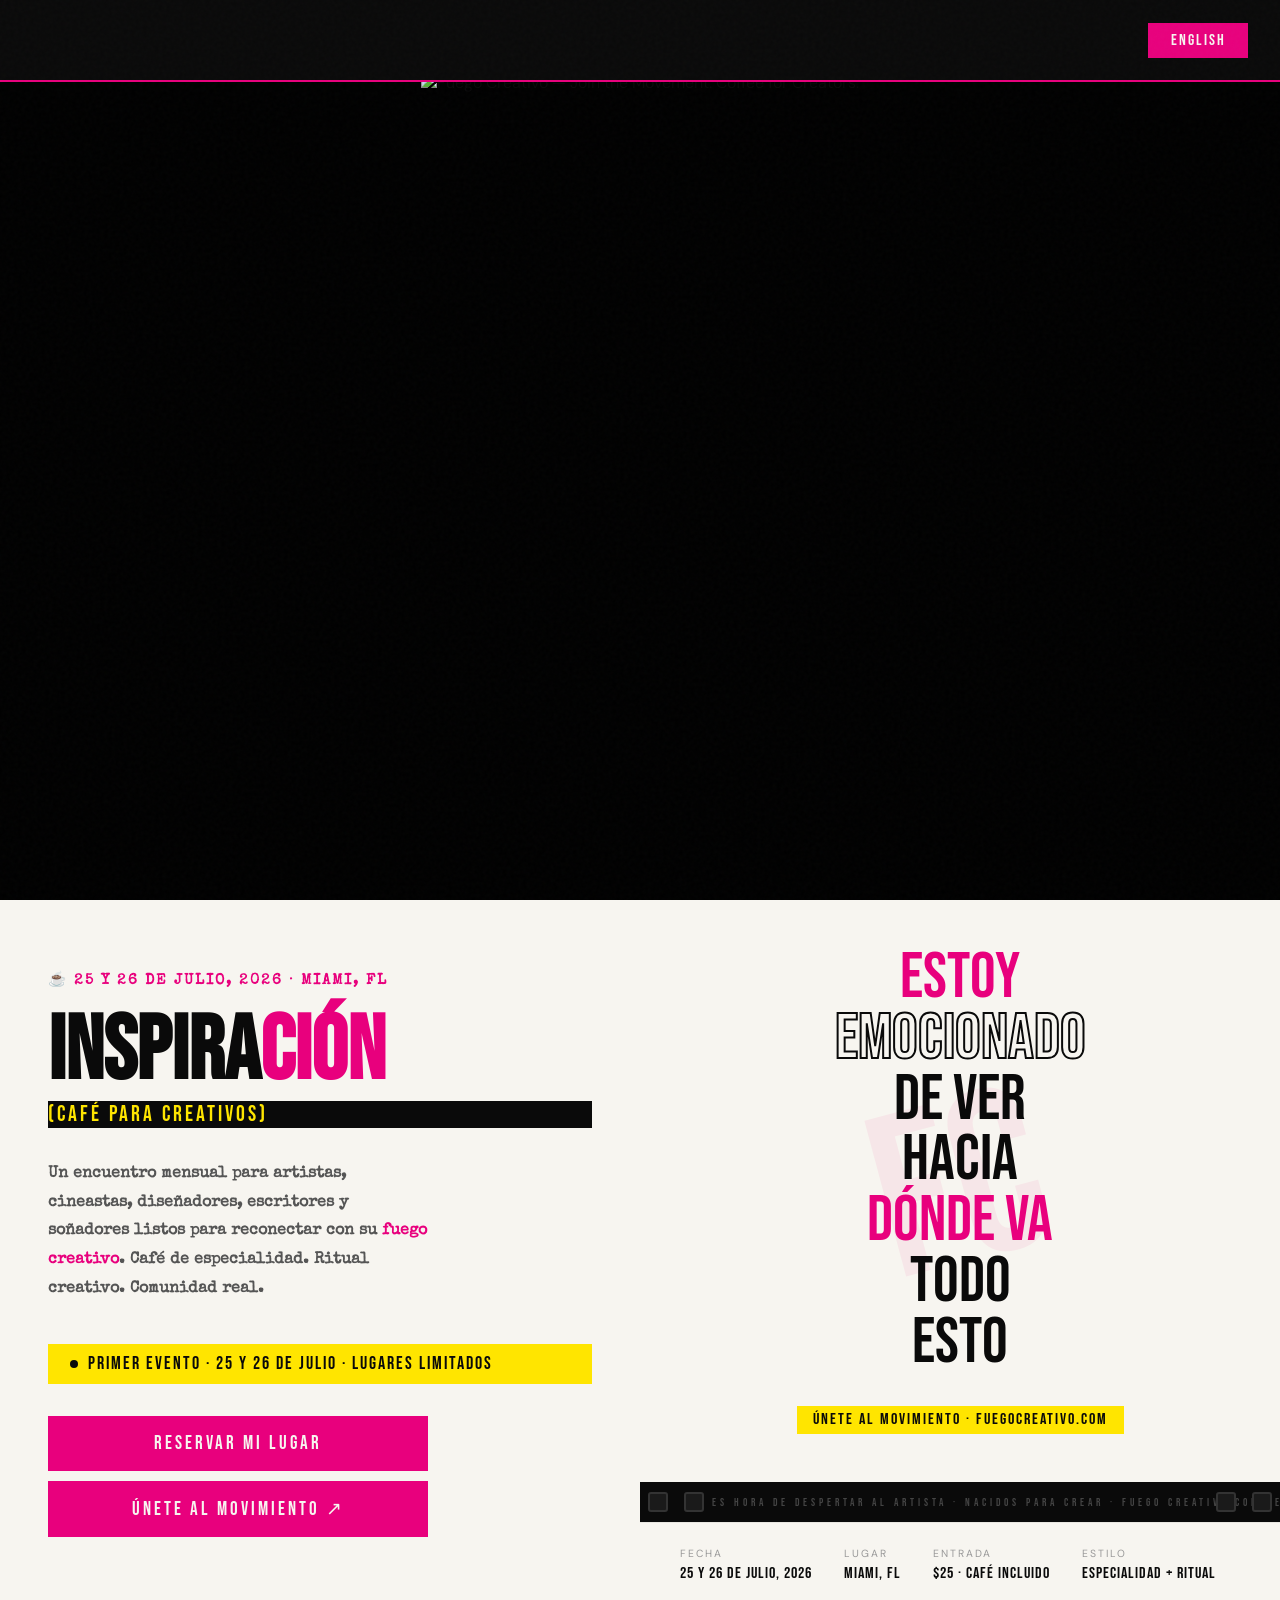
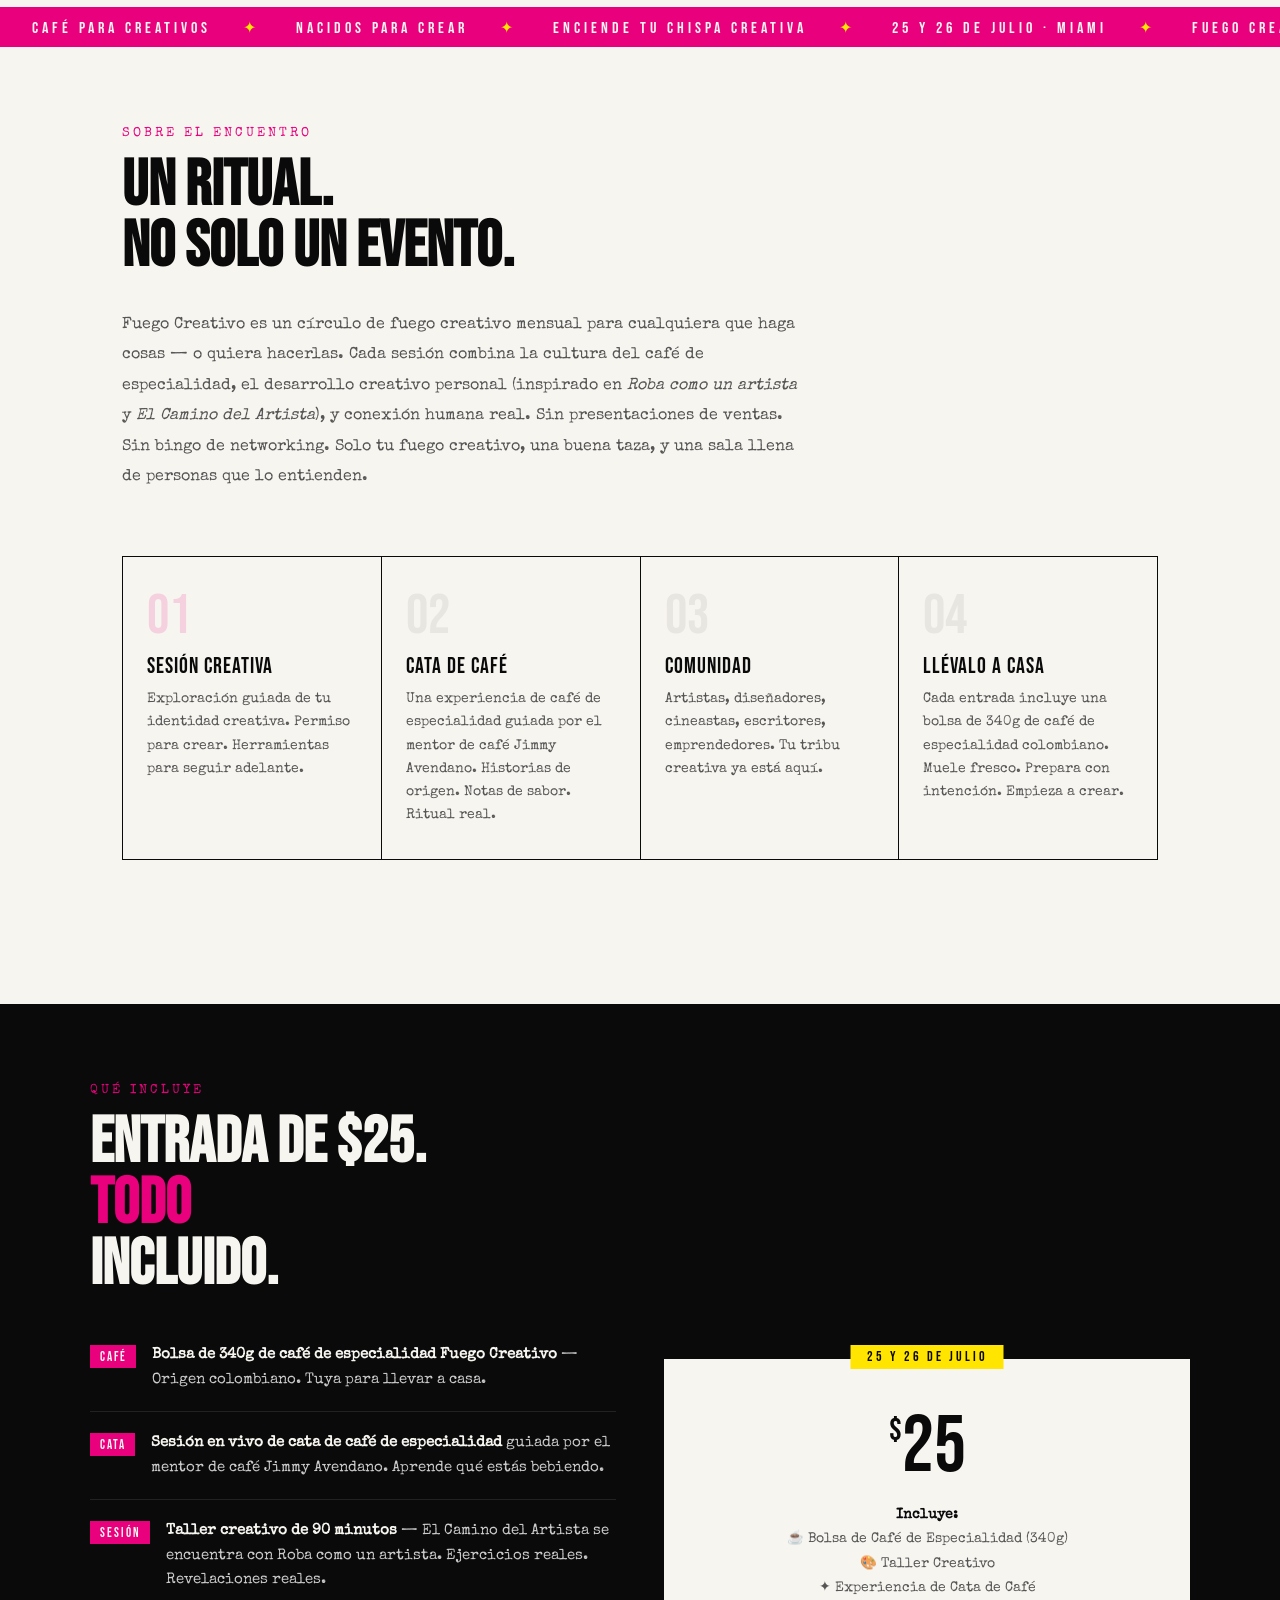
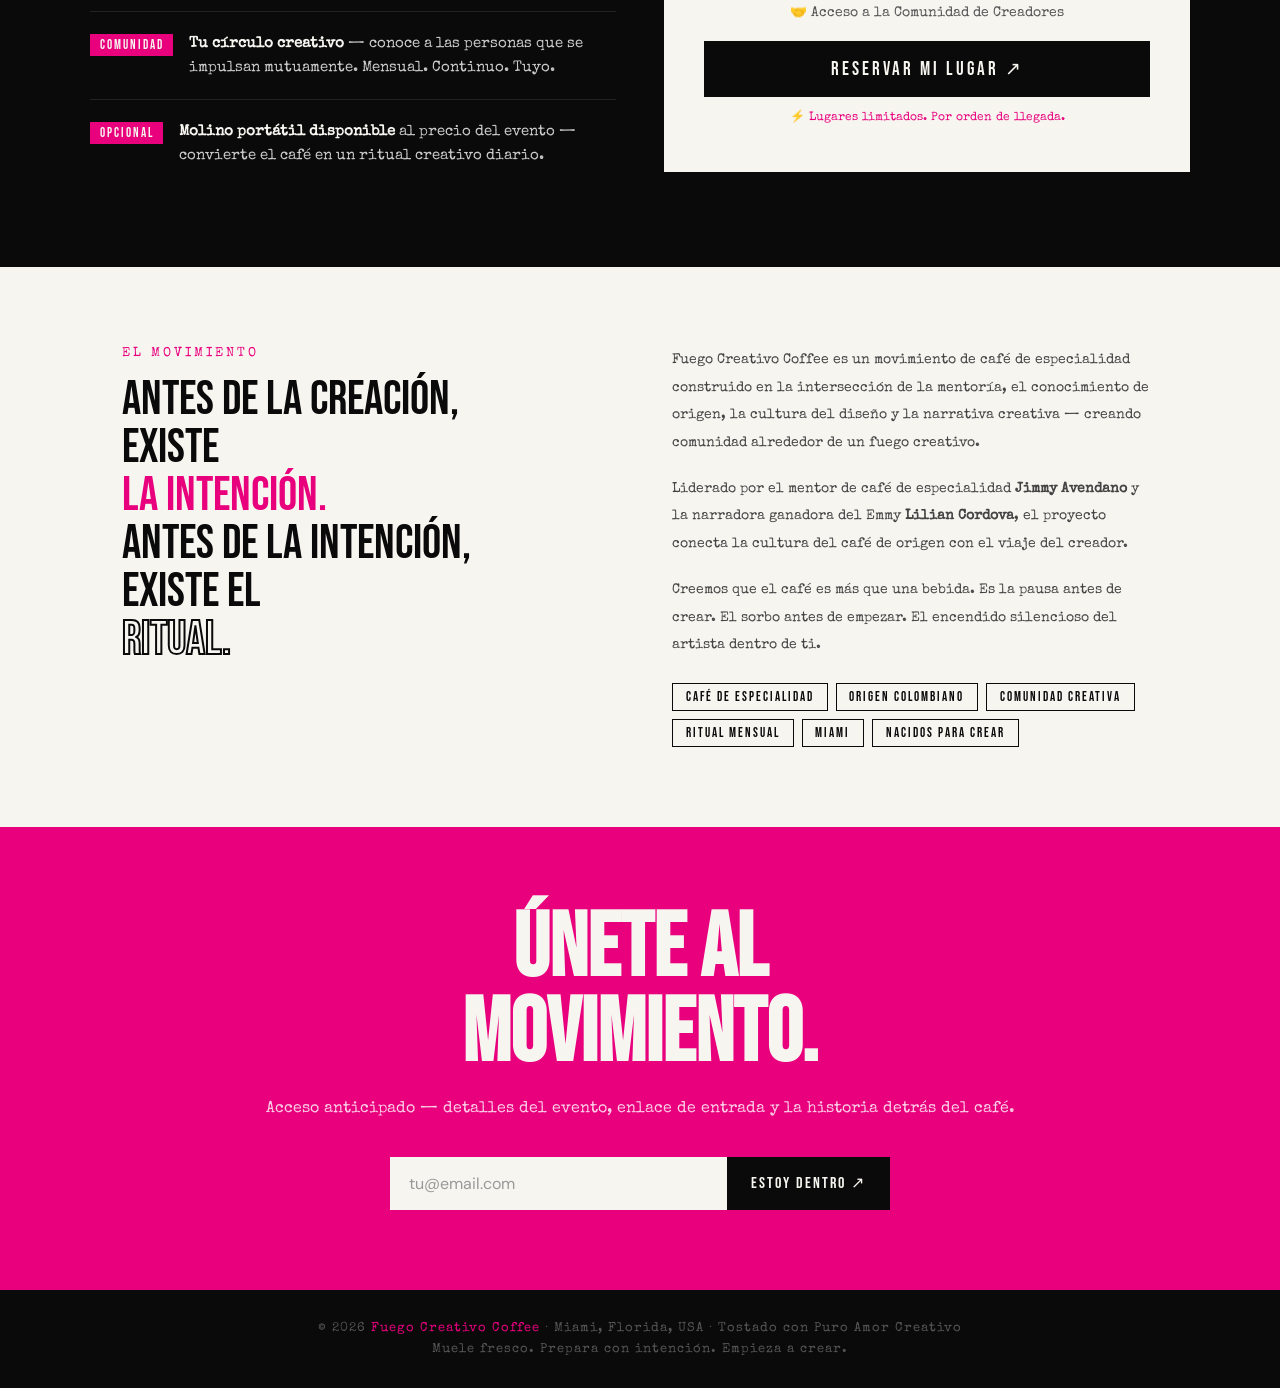
==== spanish.html @ 08c9831b "Update spanish.html" ====
<!DOCTYPE html>
<html lang="es">

<head>
  <meta charset="UTF-8">
  <meta name="viewport" content="width=device-width, initial-scale=1.0">
  <title>Fuego Creativo — Únete al Movimiento</title>
  <link rel="preconnect" href="https://fonts.googleapis.com">
  <link
    href="https://fonts.googleapis.com/css2?family=Bebas+Neue&family=Special+Elite&family=DM+Sans:wght@300;400;500&display=swap"
    rel="stylesheet">
  <style>
    *,
    *::before,
    *::after {
      box-sizing: border-box;
      margin: 0;
      padding: 0;
    }

    :root {
      --pink: #E8007D;
      --blue: #007DFF;
      --green: #00FF00;
      --yellow: #FFE500;
      --black: #0A0A0A;
      --white: #F7F5F0;
      --gray-light: #E8E6E0;
      --gray-mid: #999;
      --gray-dark: #555;
    }

    html {
      scroll-behavior: smooth;
      overflow-x: hidden;
    }

    body {
      background: var(--white);
      color: var(--black);
      font-family: 'DM Sans', sans-serif;
      overflow-x: hidden;
      width: 100%;
    }

    /* ---- NOISE TEXTURE OVERLAY ---- */
    body::before {
      content: '';
      position: fixed;
      inset: 0;
      pointer-events: none;
      z-index: 999;
      opacity: 0.025;
      background-image: url("data:image/svg+xml,%3Csvg viewBox='0 0 256 256' xmlns='http://www.w3.org/2000/svg'%3E%3Cfilter id='n'%3E%3CfeTurbulence type='fractalNoise' baseFrequency='0.9' numOctaves='4' stitchTiles='stitch'/%3E%3C/filter%3E%3Crect width='100%25' height='100%25' filter='url(%23n)'/%3E%3C/svg%3E");
    }

    /* ---- NAV ---- */
    nav {
      position: fixed;
      top: 0;
      left: 0;
      right: 0;
      z-index: 100;
      display: flex;
      align-items: center;
      justify-content: space-between;
      padding: 1rem 2rem;
      background: var(--black);
      border-bottom: 2px solid var(--pink);
    }

    .nav-logo {
      display: flex;
      align-items: center;
      gap: 10px;
      min-width: 0;
    }

    .nav-logo img {
      height: 48px;
      width: auto;
      display: block;
      object-fit: contain;
      flex-shrink: 0;
    }

    .nav-brand {
      font-family: 'Bebas Neue', sans-serif;
      font-size: 1.4rem;
      color: var(--white);
      letter-spacing: 2px;
    }

    .nav-brand span {
      color: var(--pink);
    }

    .nav-cta {
      background: var(--pink);
      color: var(--white);
      font-family: 'Bebas Neue', sans-serif;
      font-size: 1rem;
      letter-spacing: 2px;
      border: none;
      padding: 0.5rem 1.4rem;
      cursor: pointer;
      text-decoration: none;
      transition: background 0.15s;
    }

    .nav-cta:hover {
      background: #c0006a;
    }

    /* ---- HERO BANNER ---- */
    .hero-banner {
      margin-top: 72px;
      width: 100%;
      position: relative;
      overflow: hidden;
      background-color: black;
      line-height: 0;
    }

    .hero-banner-img {
      width: 100%;
      height: auto;
      max-width: 100%;
      display: block;
      vertical-align: middle;
      pointer-events: none;
    }

    /* ---- HERO ---- */
    .hero {
      min-height: auto;
      padding-top: 0;
      display: grid;
      grid-template-columns: 1fr 1fr;
      position: relative;
      overflow: hidden;
      color: var(--blue);
      background: var(--white);
    }

    .hero-left {
      background: var(--white);
      padding: 4rem 3rem 4rem;
      display: flex;
      flex-direction: column;
      justify-content: center;
      position: relative;
    }

    .hero-eyebrow {
      font-family: 'Special Elite', monospace;
      font-size: 0.92rem;
      font-weight: 700;
      color: var(--pink);
      letter-spacing: 2px;
      text-transform: uppercase;
      margin-bottom: 1.5rem;
    }

    .hero-title {
      font-family: 'Bebas Neue', sans-serif;
      font-size: clamp(4rem, 7vw, 7rem);
      color: var(--black);
      line-height: 0.9;
      margin-bottom: 0.5rem;
    }

    .hero-title .on {
      color: var(--pink);
    }

    .hero-sub {
      font-family: 'Bebas Neue', sans-serif;
      font-size: 1.4rem;
      color: var(--yellow);
      letter-spacing: 3px;
      background: var(--black);
      display: inline-block;
      margin-bottom: 2rem;
    }

    .hero-desc {
      font-family: 'Special Elite', monospace;
      font-size: 1rem;
      font-weight: 700;
      color: var(--gray-dark);
      line-height: 1.8;
      max-width: 380px;
      margin-bottom: 2.5rem;
    }

    .hero-desc em {
      color: var(--pink);
      font-style: normal;
      font-weight: 700;
    }

    .hero-date-pill {
      display: inline-flex;
      align-items: center;
      gap: 10px;
      background: var(--yellow);
      color: var(--black);
      font-family: 'Bebas Neue', sans-serif;
      font-size: 1.1rem;
      letter-spacing: 2px;
      padding: 0.6rem 1.4rem;
      margin-bottom: 2rem;
    }

    .hero-date-pill .dot {
      width: 8px;
      height: 8px;
      background: var(--black);
      border-radius: 50%;
      animation: blink 1.2s ease-in-out infinite;
    }

    @keyframes blink {
      0%, 100% { opacity: 1; }
      50% { opacity: 0.2; }
    }

    .hero-cta {
      display: flex;
      flex-direction: column;
      gap: 10px;
      max-width: 380px;
    }

    a.btn-main {
      text-decoration: none;
      display: block;
      box-sizing: border-box;
    }

    .btn-main {
      background: var(--pink);
      color: var(--white);
      font-family: 'Bebas Neue', sans-serif;
      font-size: 1.2rem;
      letter-spacing: 3px;
      border: none;
      padding: 1rem;
      cursor: pointer;
      transition: background 0.15s, transform 0.1s;
      text-align: center;
    }

    .btn-main:hover {
      background: #c0006a;
    }

    .btn-main:active {
      transform: scale(0.98);
    }

    #google-form,
    #ticket {
      scroll-margin-top: 88px;
    }

    /* ---- HERO RIGHT ---- */
    .hero-right {
      position: relative;
      display: flex;
      flex-direction: column;
      background: var(--white);
    }

    .hero-poster {
      flex: 1;
      display: flex;
      align-items: center;
      justify-content: center;
      overflow: hidden;
      position: relative;
      min-height: 300px;
      background: var(--white);
    }

    .poster-bg-text {
      position: absolute;
      font-family: 'Bebas Neue', sans-serif;
      font-size: 18vw;
      color: rgba(232, 0, 125, 0.06);
      white-space: nowrap;
      user-select: none;
      top: 50%;
      left: 50%;
      transform: translate(-50%, -50%) rotate(-15deg);
      pointer-events: none;
    }

    .poster-content {
      position: relative;
      z-index: 2;
      padding: 3rem 2.5rem;
      text-align: center;
    }

    .poster-big {
      font-family: 'Bebas Neue', sans-serif;
      font-size: clamp(2.5rem, 5vw, 4.5rem);
      color: var(--black);
      line-height: 0.95;
      margin-bottom: 1rem;
    }

    .poster-big .highlight {
      color: var(--pink);
      -webkit-text-stroke: 0px;
    }

    .poster-big .outline {
      -webkit-text-stroke: 2px var(--black);
      color: transparent;
    }

    .join-label {
      display: inline-block;
      background: var(--yellow);
      color: var(--black);
      font-family: 'Bebas Neue', sans-serif;
      font-size: 1rem;
      letter-spacing: 2px;
      padding: 0.3rem 1rem;
      margin-top: 1rem;
    }

    .film-strip {
      width: 100%;
      height: 40px;
      background: var(--black);
      display: flex;
      align-items: center;
      gap: 0;
      overflow: hidden;
      flex-shrink: 0;
    }

    .film-hole {
      width: 20px;
      height: 20px;
      background: #1a1a1a;
      border: 2px solid #333;
      border-radius: 3px;
      flex-shrink: 0;
      margin: 0 8px;
    }

    .film-text {
      font-family: 'Bebas Neue', sans-serif;
      font-size: 0.7rem;
      color: #444;
      letter-spacing: 4px;
      white-space: nowrap;
      flex: 1;
      text-align: center;
    }

    .hero-info-bar {
      padding: 1.5rem 2.5rem;
      display: flex;
      gap: 2rem;
      border-top: 1.5px solid var(--gray-light);
      flex-wrap: wrap;
      background: var(--white);
    }

    .info-item {
      display: flex;
      flex-direction: column;
      gap: 4px;
    }

    .info-label {
      font-size: 0.65rem;
      text-transform: uppercase;
      letter-spacing: 2px;
      color: var(--gray-mid);
      font-family: 'DM Sans', sans-serif;
    }

    .info-value {
      font-family: 'Bebas Neue', sans-serif;
      font-size: 1rem;
      color: var(--black);
      letter-spacing: 1px;
    }

    /* ---- MARQUEE BAND ---- */
    .marquee-band {
      background: var(--pink);
      overflow: hidden;
      padding: 0.6rem 0;
      white-space: nowrap;
    }

    .marquee-inner {
      display: inline-block;
      animation: marquee 18s linear infinite;
    }

    @keyframes marquee {
      from { transform: translateX(0); }
      to { transform: translateX(-50%); }
    }

    .marquee-inner span {
      font-family: 'Bebas Neue', sans-serif;
      font-size: 1rem;
      letter-spacing: 4px;
      color: var(--white);
      margin: 0 2rem;
    }

    .marquee-inner .dot-sep {
      color: var(--yellow);
      margin: 0;
    }

    /* ---- SECTION ---- */
    .section {
      padding: 5rem 2rem;
      max-width: 1100px;
      margin: 0 auto;
    }

    .section-eyebrow {
      font-family: 'Special Elite', monospace;
      font-size: 0.8rem;
      color: var(--pink);
      letter-spacing: 3px;
      text-transform: uppercase;
      margin-bottom: 1rem;
    }

    .section-title {
      font-family: 'Bebas Neue', sans-serif;
      font-size: clamp(2.5rem, 5vw, 4rem);
      line-height: 0.95;
      margin-bottom: 2rem;
    }

    /* ---- PILLARS GRID ---- */
    .pillars {
      display: grid;
      grid-template-columns: repeat(auto-fit, minmax(220px, 1fr));
      gap: 1px;
      background: var(--black);
      border: 1.5px solid var(--black);
      margin: 4rem 0;
    }

    .pillar {
      background: var(--white);
      padding: 2rem 1.5rem;
      position: relative;
    }

    .pillar-num {
      font-family: 'Bebas Neue', sans-serif;
      font-size: 3.5rem;
      color: var(--gray-light);
      line-height: 1;
      margin-bottom: 0.5rem;
    }

    .pillar-icon {
      font-size: 1.5rem;
      margin-bottom: 0.75rem;
      display: block;
    }

    .pillar-title {
      font-family: 'Bebas Neue', sans-serif;
      font-size: 1.4rem;
      letter-spacing: 1px;
      margin-bottom: 0.5rem;
    }

    .pillar-desc {
      font-size: 0.85rem;
      color: #555;
      line-height: 1.7;
      font-family: 'Special Elite', monospace;
    }

    .pillar:nth-child(1) .pillar-num {
      color: rgba(232, 0, 125, 0.15);
    }

    /* ---- WHAT YOU GET ---- */
    .what-section {
      background: var(--black);
      color: var(--white);
      padding: 5rem 2rem;
    }

    .what-inner {
      max-width: 1100px;
      margin: 0 auto;
    }

    .what-grid {
      display: grid;
      grid-template-columns: 1fr 1fr;
      gap: 3rem;
      align-items: center;
      margin-top: 3rem;
    }

    .what-items {
      display: flex;
      flex-direction: column;
      gap: 1.2rem;
    }

    .what-item {
      display: flex;
      gap: 1rem;
      align-items: flex-start;
      border-bottom: 1px solid #222;
      padding-bottom: 1.2rem;
    }

    .what-item:last-child {
      border-bottom: none;
    }

    .what-tag {
      background: var(--pink);
      color: var(--white);
      font-family: 'Bebas Neue', sans-serif;
      font-size: 0.8rem;
      letter-spacing: 2px;
      padding: 0.2rem 0.6rem;
      flex-shrink: 0;
      margin-top: 2px;
    }

    .what-text {
      font-size: 0.95rem;
      color: #ccc;
      line-height: 1.6;
      font-family: 'Special Elite', monospace;
    }

    .what-text strong {
      color: var(--white);
      font-style: normal;
    }

    .price-box {
      background: var(--white);
      color: var(--black);
      padding: 3rem 2.5rem;
      text-align: center;
      position: relative;
    }

    .price-box::before {
      content: '25 y 26 de Julio';
      position: absolute;
      top: -14px;
      left: 50%;
      transform: translateX(-50%);
      background: var(--yellow);
      color: var(--black);
      font-family: 'Bebas Neue', sans-serif;
      font-size: 0.85rem;
      letter-spacing: 3px;
      padding: 0.25rem 1rem;
    }

    .price-amount {
      font-family: 'Bebas Neue', sans-serif;
      font-size: 5rem;
      line-height: 1;
      color: var(--black);
    }

    .price-amount sup {
      font-size: 2rem;
      vertical-align: top;
      margin-top: 0.5rem;
      display: inline-block;
    }

    .price-includes {
      font-family: 'Special Elite', monospace;
      font-size: 0.85rem;
      color: #555;
      margin: 1rem 0;
      line-height: 1.8;
    }

    .price-includes strong {
      color: var(--black);
    }

    .btn-price {
      background: var(--black);
      color: var(--white);
      font-family: 'Bebas Neue', sans-serif;
      font-size: 1.2rem;
      letter-spacing: 3px;
      border: none;
      padding: 1rem 2rem;
      cursor: pointer;
      width: 100%;
      margin-top: 1rem;
      transition: background 0.15s;
      text-decoration: none;
      text-align: center;
      display: block;
      box-sizing: border-box;
    }

    .btn-price:hover {
      background: var(--pink);
    }

    .spots-left {
      font-family: 'Special Elite', monospace;
      font-size: 0.75rem;
      color: var(--pink);
      margin-top: 0.75rem;
    }

    /* ---- ABOUT ---- */
    .about-band {
      padding: 5rem 2rem;
      max-width: 1100px;
      margin: 0 auto;
      display: grid;
      grid-template-columns: 1fr 1fr;
      gap: 4rem;
      align-items: start;
    }

    .about-quote {
      font-family: 'Bebas Neue', sans-serif;
      font-size: clamp(2rem, 4vw, 3rem);
      line-height: 1;
      color: var(--black);
    }

    .about-quote .pink {
      color: var(--pink);
    }

    .about-quote .outline-text {
      -webkit-text-stroke: 2px var(--black);
      color: transparent;
    }

    .about-body {
      font-family: 'Special Elite', monospace;
      font-size: 0.9rem;
      line-height: 1.9;
      color: #444;
    }

    .about-body p {
      margin-bottom: 1.2rem;
    }

    .about-tags {
      display: flex;
      flex-wrap: wrap;
      gap: 8px;
      margin-top: 1.5rem;
    }

    .tag {
      font-family: 'Bebas Neue', sans-serif;
      font-size: 0.8rem;
      letter-spacing: 2px;
      padding: 0.3rem 0.8rem;
      border: 1.5px solid var(--black);
      color: var(--black);
      cursor: default;
    }

    /* ---- BOTTOM CTA ---- */
    .cta-section {
      background: var(--pink);
      padding: 5rem 2rem;
      text-align: center;
    }

    .cta-section .cta-title {
      font-family: 'Bebas Neue', sans-serif;
      font-size: clamp(3rem, 7vw, 6rem);
      color: var(--white);
      line-height: 0.95;
      margin-bottom: 1.5rem;
    }

    .cta-section .cta-sub {
      font-family: 'Special Elite', monospace;
      font-size: 1rem;
      color: rgba(255, 255, 255, 0.8);
      margin-bottom: 2.5rem;
    }

    .cta-form {
      display: flex;
      gap: 0;
      max-width: 500px;
      margin: 0 auto;
    }

    .cta-form input {
      flex: 1;
      background: var(--white);
      border: none;
      font-family: 'DM Sans', sans-serif;
      font-size: 1rem;
      padding: 1rem 1.2rem;
      outline: none;
      color: var(--black);
    }

    .cta-form input::placeholder {
      color: #999;
    }

    .cta-btn {
      background: var(--black);
      color: var(--white);
      font-family: 'Bebas Neue', sans-serif;
      font-size: 1rem;
      letter-spacing: 2px;
      border: none;
      padding: 1rem 1.5rem;
      cursor: pointer;
      white-space: nowrap;
    }

    .cta-btn:hover {
      background: #222;
    }

    /* ---- FOOTER ---- */
    footer {
      background: var(--black);
      color: #555;
      text-align: center;
      padding: 2rem;
      font-family: 'Special Elite', monospace;
      font-size: 0.8rem;
      letter-spacing: 1px;
    }

    footer span {
      color: var(--pink);
    }

    /* ---- SUCCESS STATE ---- */
    .success-msg {
      display: none;
      text-align: center;
      padding: 1.5rem;
      background: rgba(232, 0, 125, 0.1);
      border: 1.5px solid var(--pink);
      margin-top: 0.5rem;
    }

    .success-msg p {
      font-family: 'Special Elite', monospace;
      font-size: 0.9rem;
      color: var(--pink);
    }

    /* ---- GLOBAL OVERFLOW GUARD ---- */
    img, video, svg, iframe {
      max-width: 100%;
    }

    * {
      min-width: 0;
    }

    /* ---- RESPONSIVE ---- */
    @media (max-width: 768px) {
      .hero {
        grid-template-columns: 1fr;
        min-height: auto;
      }

      .hero-left {
        padding: 3rem 1.2rem 2.5rem;
        order: 1;
        overflow: hidden;
      }

      .hero-title {
        font-size: clamp(2.6rem, 10vw, 3.5rem);
        word-break: break-word;
      }

      .hero-sub {
        font-size: 1.1rem;
        letter-spacing: 1px;
        max-width: 100%;
        white-space: normal;
        word-break: break-word;
      }

      .hero-desc {
        max-width: 100%;
        font-size: 0.95rem;
        word-break: break-word;
      }

      .hero-eyebrow {
        font-size: 0.82rem;
        letter-spacing: 1px;
        word-break: break-word;
      }

      .hero-date-pill {
        font-size: 0.85rem;
        padding: 0.5rem 0.9rem;
        white-space: normal;
        line-height: 1.4;
        letter-spacing: 1px;
        max-width: 100%;
      }

      .hero-cta {
        max-width: 100%;
        width: 100%;
      }

      .btn-main {
        width: 100%;
        font-size: 1rem;
        padding: 0.9rem 1rem;
        letter-spacing: 1px;
      }

      .hero-right {
        order: 2;
        min-height: auto;
      }

      .hero-poster {
        min-height: 55vw;
        padding: 0;
      }

      .poster-content {
        padding: 2rem 1.2rem;
      }

      .poster-big {
        font-size: clamp(2rem, 10vw, 3.5rem);
        line-height: 1;
      }

      .poster-bg-text {
        font-size: 40vw;
      }

      .join-label {
        font-size: 0.8rem;
        letter-spacing: 1px;
        padding: 0.3rem 0.7rem;
      }

      .film-strip {
        height: 36px;
      }

      .film-text-extra {
        display: none;
      }

      .hero-info-bar {
        padding: 1rem 1.5rem;
        gap: 1rem;
        display: grid;
        grid-template-columns: 1fr 1fr;
      }

      .section {
        padding: 3rem 1.2rem;
      }

      .section-title {
        font-size: clamp(2rem, 10vw, 3rem);
      }

      .pillars {
        grid-template-columns: 1fr;
        margin: 2rem 0;
      }

      .what-section {
        padding: 3rem 1.2rem;
      }

      .what-grid {
        grid-template-columns: 1fr;
        gap: 2rem;
      }

      .price-box {
        padding: 2rem 1.2rem;
      }

      .about-band {
        grid-template-columns: 1fr;
        gap: 2rem;
        padding: 3rem 1.2rem;
      }

      .about-quote {
        font-size: clamp(1.8rem, 8vw, 2.5rem);
      }

      .cta-section {
        padding: 3rem 1.2rem;
      }

      .cta-form {
        flex-direction: column;
        max-width: 100%;
      }

      .cta-form input,
      .cta-btn {
        width: 100%;
      }

      nav {
        padding: 0.8rem 1.2rem;
      }

      .nav-logo img {
        height: 40px;
        max-width: 48px;
      }

      .nav-brand {
        font-size: 1.1rem;
        letter-spacing: 1px;
      }

      .nav-cta {
        font-size: 0.85rem;
        padding: 0.4rem 0.9rem;
      }
    }

    @media (min-width: 769px) {
      .hero-banner {
        line-height: normal;
        height: calc(100vh - 72px);
        height: calc(100dvh - 72px);
        min-height: 260px;
      }

      .hero-banner-img {
        position: absolute;
        left: 50%;
        top: 0;
        width: auto;
        height: 100%;
        max-width: none;
        transform: translateX(-50%);
      }
    }

    /* ---- ENTRANCE ANIMATIONS ---- */
    .fade-up {
      opacity: 0;
      transform: translateY(24px);
      transition: opacity 0.6s ease, transform 0.6s ease;
    }

    .fade-up.visible {
      opacity: 1;
      transform: translateY(0);
    }
  </style>
</head>

<body>

  <!-- NAV -->
  <nav>
    <div class="nav-logo">
      <img src="https://fuegocreativo.com/wp-content/uploads/2026/05/FuegoCreativo_Logo_REV4_HORZ-e1778547479365.png" alt="" loading="eager" decoding="async">
    </div>
    <a href="index.html" class="nav-cta">English</a>
  </nav>

  <!-- Imagen subida por lili en google photos -->
  <!-- https://photos.google.com/share/AF1QipPESKp0J7KnhTkKwZ7yNRNxaxfKoaj4ihiTkLRmJrGRpCVS4npY5O2YjLJQ8ughfw/photo/AF1QipOMtvYX56gHQocEB1tMNFiVawGGtebPVFEAqGS8?key=eUp3dnlabGpqal9iOURBdUZSWHBSa1diTzRnM2R3 -->
  <!-- HERO BANNER (móvil: 100% ancho; desktop: altura viewport) -->
  <section class="hero-banner" aria-label="Fuego Creativo">
    <img class="hero-banner-img" src="https://i.imgur.com/owM4uBe.png"
      alt="Fuego Creativo — Join the Movement. Coffee for Creators." loading="eager" decoding="async">
  </section>

  <!-- HERO -->
  <section class="hero">
    <div class="hero-left">
      <p class="hero-eyebrow">☕ 25 y 26 de Julio, 2026 · Miami, FL</p>
      <h1 class="hero-title">INSPIRA<span class="on">CIÓN</span></h1>
      <p class="hero-sub">(Café Para Creativos)</p>
      <p class="hero-desc">
        Un encuentro mensual para artistas, cineastas, diseñadores, escritores y soñadores listos para reconectar con su
        <em>fuego creativo</em>. Café de especialidad. Ritual creativo. Comunidad real.
      </p>

      <div class="hero-date-pill">
        <span class="dot"></span>
        PRIMER EVENTO · 25 y 26 de Julio · LUGARES LIMITADOS
      </div>

      <div id="hero-cta">
        <div class="hero-cta">
          <a href="#ticket" class="btn-main">RESERVAR MI LUGAR</a>
          <a href="#google-form" class="btn-main">ÚNETE AL MOVIMIENTO ↗</a>
        </div>
      </div>
    </div>

    <div class="hero-right">
      <div class="hero-poster">
        <div class="poster-bg-text">FC</div>
        <div class="poster-content">
          <div class="poster-big">
            <span class="highlight">ESTOY</span><br>
            <span class="outline">EMOCIONADO</span><br>
            DE VER<br>
            HACIA<br>
            <span class="highlight">DÓNDE VA</span><br>
            TODO<br>
            ESTO
          </div>
          <div class="join-label">Únete al Movimiento · Fuegocreativo.com</div>
        </div>
      </div>

      <div class="film-strip">
        <div class="film-hole"></div>
        <div class="film-hole"></div>
        <span class="film-text">ES HORA DE DESPERTAR AL ARTISTA<span class="film-text-extra"> · NACIDOS PARA CREAR · FUEGO CREATIVO COFFEE · CAFÉ PARA CREATIVOS</span></span>
        <div class="film-hole"></div>
        <div class="film-hole"></div>
      </div>

      <div class="hero-info-bar">
        <div class="info-item">
          <span class="info-label">Fecha</span>
          <span class="info-value">25 y 26 de Julio, 2026</span>
        </div>
        <div class="info-item">
          <span class="info-label">Lugar</span>
          <span class="info-value">Miami, FL</span>
        </div>
        <div class="info-item">
          <span class="info-label">Entrada</span>
          <span class="info-value">$25 · Café Incluido</span>
        </div>
        <div class="info-item">
          <span class="info-label">Estilo</span>
          <span class="info-value">Especialidad + Ritual</span>
        </div>
      </div>
    </div>
  </section>

  <!-- MARQUEE -->
  <div class="marquee-band" aria-hidden="true">
    <div class="marquee-inner">
      <span>CAFÉ PARA CREATIVOS</span><span class="dot-sep">✦</span>
      <span>NACIDOS PARA CREAR</span><span class="dot-sep">✦</span>
      <span>ENCIENDE TU CHISPA CREATIVA</span><span class="dot-sep">✦</span>
      <span>25 y 26 de Julio · MIAMI</span><span class="dot-sep">✦</span>
      <span>FUEGO CREATIVO COFFEE</span><span class="dot-sep">✦</span>
      <span>ÚNETE AL MOVIMIENTO</span><span class="dot-sep">✦</span>
      <span>DESPIERTA AL ARTISTA</span><span class="dot-sep">✦</span>
      <span>CAFÉ PARA CREATIVOS</span><span class="dot-sep">✦</span>
      <span>NACIDOS PARA CREAR</span><span class="dot-sep">✦</span>
      <span>ENCIENDE TU CHISPA CREATIVA</span><span class="dot-sep">✦</span>
      <span>25 y 26 de Julio · MIAMI</span><span class="dot-sep">✦</span>
      <span>FUEGO CREATIVO COFFEE</span><span class="dot-sep">✦</span>
      <span>ÚNETE AL MOVIMIENTO</span><span class="dot-sep">✦</span>
      <span>DESPIERTA AL ARTISTA</span><span class="dot-sep">✦</span>
    </div>
  </div>

  <!-- WHAT IS IT -->
  <div class="section fade-up">
    <p class="section-eyebrow">Sobre el Encuentro</p>
    <h2 class="section-title">UN RITUAL.<br>NO SOLO UN EVENTO.</h2>
    <p style="font-family:'Special Elite',monospace; font-size:1rem; color:#555; line-height:1.9; max-width:680px;">
      Fuego Creativo es un círculo de fuego creativo mensual para cualquiera que haga cosas — o quiera hacerlas. Cada sesión combina
      la cultura del café de especialidad, el desarrollo creativo personal (inspirado en <em>Roba como un artista</em> y <em>El
        Camino del Artista</em>), y conexión humana real. Sin presentaciones de ventas. Sin bingo de networking. Solo tu fuego creativo, una
      buena taza, y una sala llena de personas que lo entienden.
    </p>

    <div class="pillars">
      <div class="pillar">
        <div class="pillar-num">01</div>
        <div class="pillar-title">Sesión Creativa</div>
        <p class="pillar-desc">Exploración guiada de tu identidad creativa. Permiso para crear. Herramientas para seguir adelante.</p>
      </div>
      <div class="pillar">
        <div class="pillar-num">02</div>
        <div class="pillar-title">Cata de Café</div>
        <p class="pillar-desc">Una experiencia de café de especialidad guiada por el mentor de café Jimmy Avendano. Historias de origen. Notas de sabor. Ritual real.</p>
      </div>
      <div class="pillar">
        <div class="pillar-num">03</div>
        <div class="pillar-title">Comunidad</div>
        <p class="pillar-desc">Artistas, diseñadores, cineastas, escritores, emprendedores. Tu tribu creativa ya está aquí.</p>
      </div>
      <div class="pillar">
        <div class="pillar-num">04</div>
        <div class="pillar-title">Llévalo a Casa</div>
        <p class="pillar-desc">Cada entrada incluye una bolsa de 340g de café de especialidad colombiano. Muele fresco. Prepara con intención. Empieza a crear.</p>
      </div>
    </div>
  </div>

  <!-- WHAT YOU GET + TICKET -->
  <div class="what-section" id="ticket">
    <div class="what-inner">
      <p class="section-eyebrow" style="color: #E8007D;">Qué Incluye</p>
      <h2 class="section-title" style="color: var(--white);">ENTRADA DE $25.<br><span
          style="color: var(--pink);">TODO</span><br>INCLUIDO.</h2>

      <div class="what-grid">
        <div class="what-items">
          <div class="what-item">
            <span class="what-tag">CAFÉ</span>
            <p class="what-text"><strong>Bolsa de 340g de café de especialidad Fuego Creativo</strong> — Origen colombiano. Tuya para llevar a casa.</p>
          </div>
          <div class="what-item">
            <span class="what-tag">CATA</span>
            <p class="what-text"><strong>Sesión en vivo de cata de café de especialidad</strong> guiada por el mentor de café Jimmy Avendano. Aprende qué estás bebiendo.</p>
          </div>
          <div class="what-item">
            <span class="what-tag">SESIÓN</span>
            <p class="what-text"><strong>Taller creativo de 90 minutos</strong> — El Camino del Artista se encuentra con Roba como un artista. Ejercicios reales. Revelaciones reales.</p>
          </div>
          <div class="what-item">
            <span class="what-tag">COMUNIDAD</span>
            <p class="what-text"><strong>Tu círculo creativo</strong> — conoce a las personas que se impulsan mutuamente. Mensual. Continuo. Tuyo.</p>
          </div>
          <div class="what-item">
            <span class="what-tag">OPCIONAL</span>
            <p class="what-text"><strong>Molino portátil disponible</strong> al precio del evento — convierte el café en un ritual creativo diario.</p>
          </div>
        </div>

        <div class="price-box">
          <div class="price-amount"><sup>$</sup>25</div>
          <p class="price-includes">
            <strong>Incluye:</strong><br>
            ☕ Bolsa de Café de Especialidad (340g)<br>
            🎨 Taller Creativo<br>
            ✦ Experiencia de Cata de Café<br>
            🤝 Acceso a la Comunidad de Creadores
          </p>
          <a href="https://www.eventbrite.com/e/awaken-the-artist-fuego-creativo-coffee-for-creators-tickets-1990149901930?aff=oddtdtcreator"
            class="btn-price" target="_blank" rel="noopener noreferrer">RESERVAR MI LUGAR ↗</a>
          <p class="spots-left">⚡ Lugares limitados. Por orden de llegada.</p>
        </div>
      </div>
    </div>
  </div>

  <!-- ABOUT -->
  <div class="about-band fade-up">
    <div>
      <p class="section-eyebrow">El Movimiento</p>
      <div class="about-quote">
        ANTES DE LA CREACIÓN,<br>
        EXISTE<br>
        <span class="pink">LA INTENCIÓN.</span><br>
        ANTES DE LA INTENCIÓN,<br>
        EXISTE EL<br>
        <span class="outline-text">RITUAL.</span>
      </div>
    </div>
    <div>
      <div class="about-body">
        <p>Fuego Creativo Coffee es un movimiento de café de especialidad construido en la intersección de la mentoría, el conocimiento de origen, la cultura del diseño y la narrativa creativa — creando comunidad alrededor de un fuego creativo.</p>
        <p>Liderado por el mentor de café de especialidad <strong>Jimmy Avendano</strong> y la narradora ganadora del Emmy <strong>Lilian Cordova</strong>, el proyecto conecta la cultura del café de origen con el viaje del creador.</p>
        <p>Creemos que el café es más que una bebida. Es la pausa antes de crear. El sorbo antes de empezar. El encendido silencioso del artista dentro de ti.</p>
      </div>
      <div class="about-tags">
        <span class="tag">CAFÉ DE ESPECIALIDAD</span>
        <span class="tag">ORIGEN COLOMBIANO</span>
        <span class="tag">COMUNIDAD CREATIVA</span>
        <span class="tag">RITUAL MENSUAL</span>
        <span class="tag">MIAMI</span>
        <span class="tag">NACIDOS PARA CREAR</span>
      </div>
    </div>
  </div>

  <!-- BOTTOM CTA -->
  <div class="cta-section" id="google-form">
    <h2 class="cta-title">ÚNETE AL<br>MOVIMIENTO.</h2>
    <p class="cta-sub">Acceso anticipado — detalles del evento, enlace de entrada y la historia detrás del café.</p>
    <form class="cta-form" id="ctaForm"
      action="https://google.us15.list-manage.com/subscribe/post?u=fffe2862cacbb609a5a94c54c&amp;id=5f646c5e90&amp;f_id=0055b9e0f0"
      method="post" target="mailchimp-hidden" onsubmit="handleSubmit(event, 'ctaForm', 'ctaSuccess')">
      <input type="email" name="EMAIL" id="mce-EMAIL-cta" placeholder="tu@email.com" required>
      <div aria-hidden="true" style="position:absolute;left:-5000px;">
        <input type="text" name="b_fffe2862cacbb609a5a94c54c_5f646c5e90" tabindex="-1" value="">
      </div>
      <button type="submit" class="cta-btn">ESTOY DENTRO ↗</button>
    </form>
    <div class="success-msg" id="ctaSuccess"
      style="max-width:500px;margin:0.75rem auto 0;background:rgba(255,255,255,0.15);border-color:rgba(255,255,255,0.5);">
      <p style="color:white;">🔥 Bienvenido al movimiento. Nos vemos el 25 y 26 de julio.</p>
    </div>
  </div>

  <iframe name="mailchimp-hidden" title="Mailchimp signup" style="display:none;"></iframe>

  <!-- FOOTER -->
  <footer>
    <p>© 2026 <span>Fuego Creativo Coffee</span> · Miami, Florida, USA · Tostado con Puro Amor Creativo</p>
    <p style="margin-top:0.5rem;">Muele fresco. Prepara con intención. Empieza a crear.</p>
  </footer>

  <script>
    function handleSubmit(e, formId, successId) {
      e.preventDefault();
      const form = document.getElementById(formId);
      const success = document.getElementById(successId);
      const email = form.querySelector('input[name="EMAIL"]');
      if (!email || !email.value.trim()) return;

      form.submit();

      form.style.display = 'none';
      success.style.display = 'block';
    }

    // Scroll-triggered fade-ups
    const observer = new IntersectionObserver((entries) => {
      entries.forEach(e => {
        if (e.isIntersecting) {
          e.target.classList.add('visible');
        }
      });
    }, { threshold: 0.15 });

    document.querySelectorAll('.fade-up').forEach(el => observer.observe(el));
  </script>
</body>

</html>
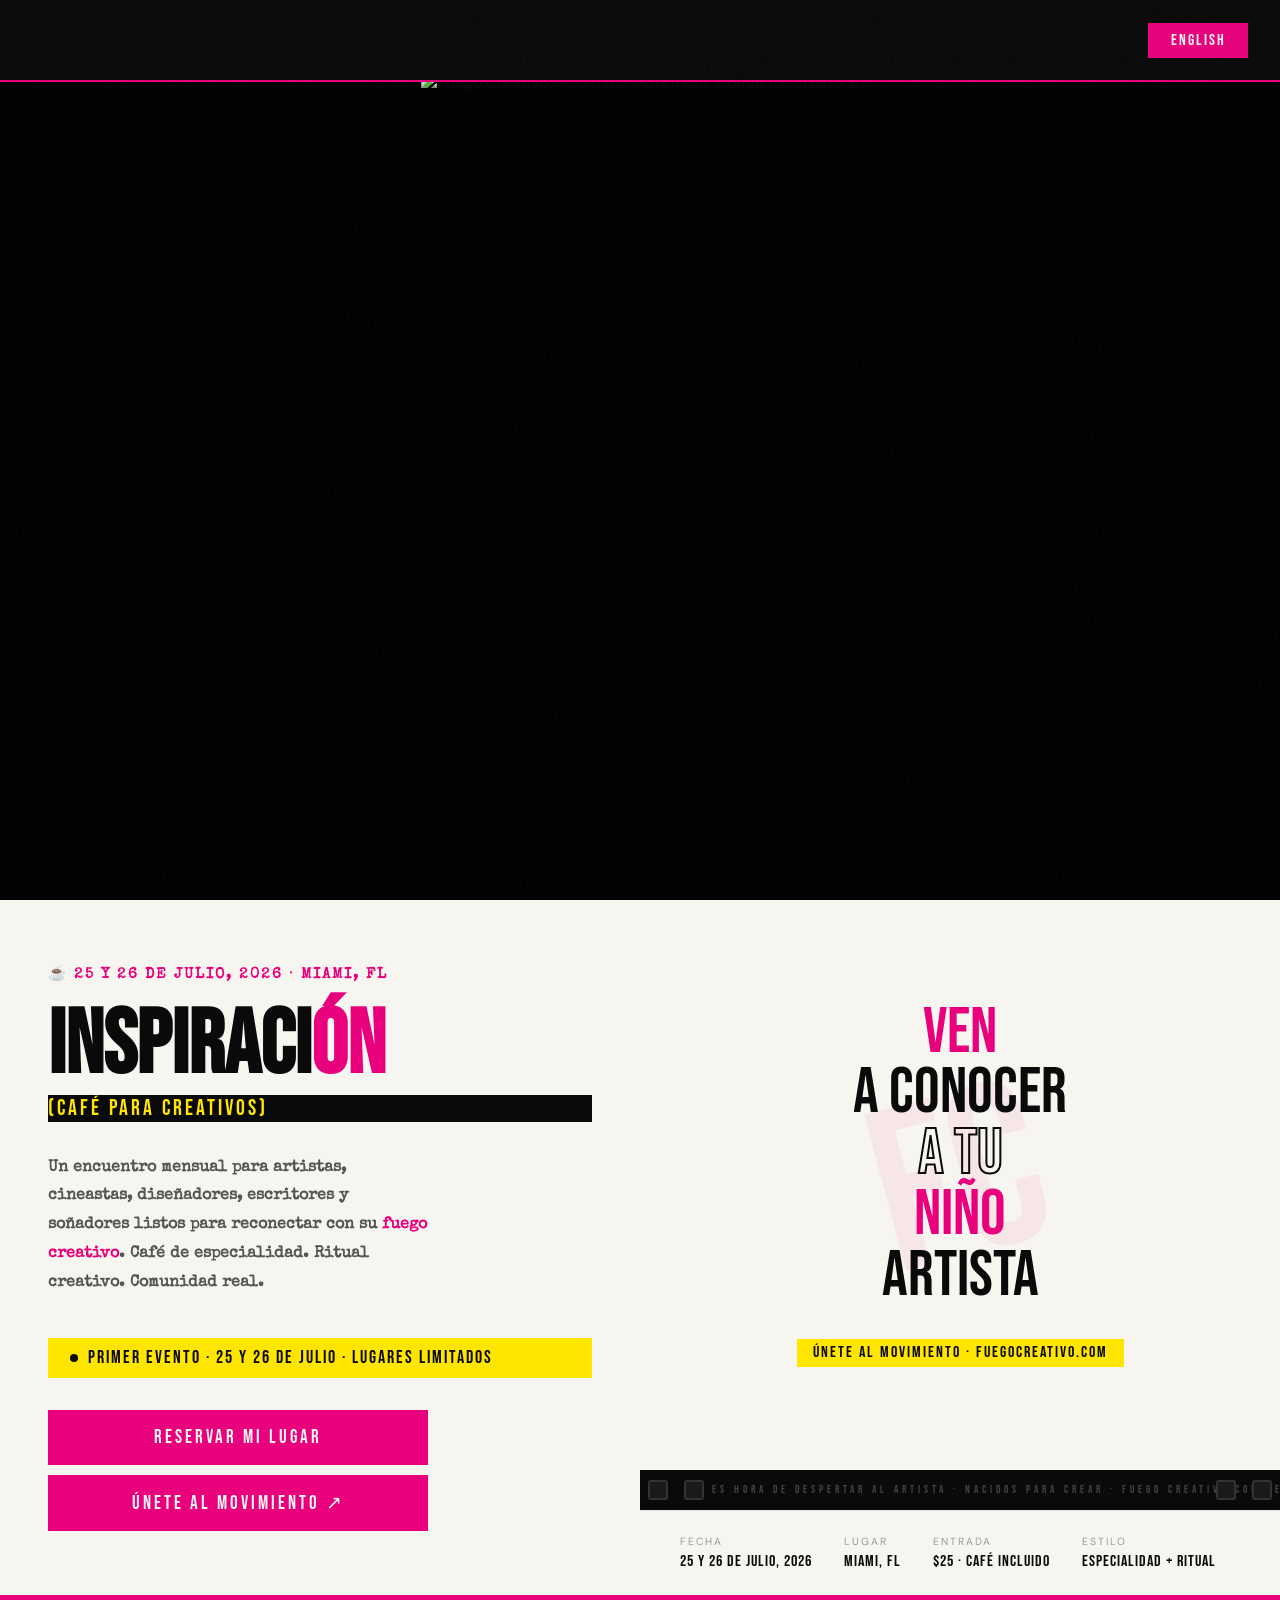
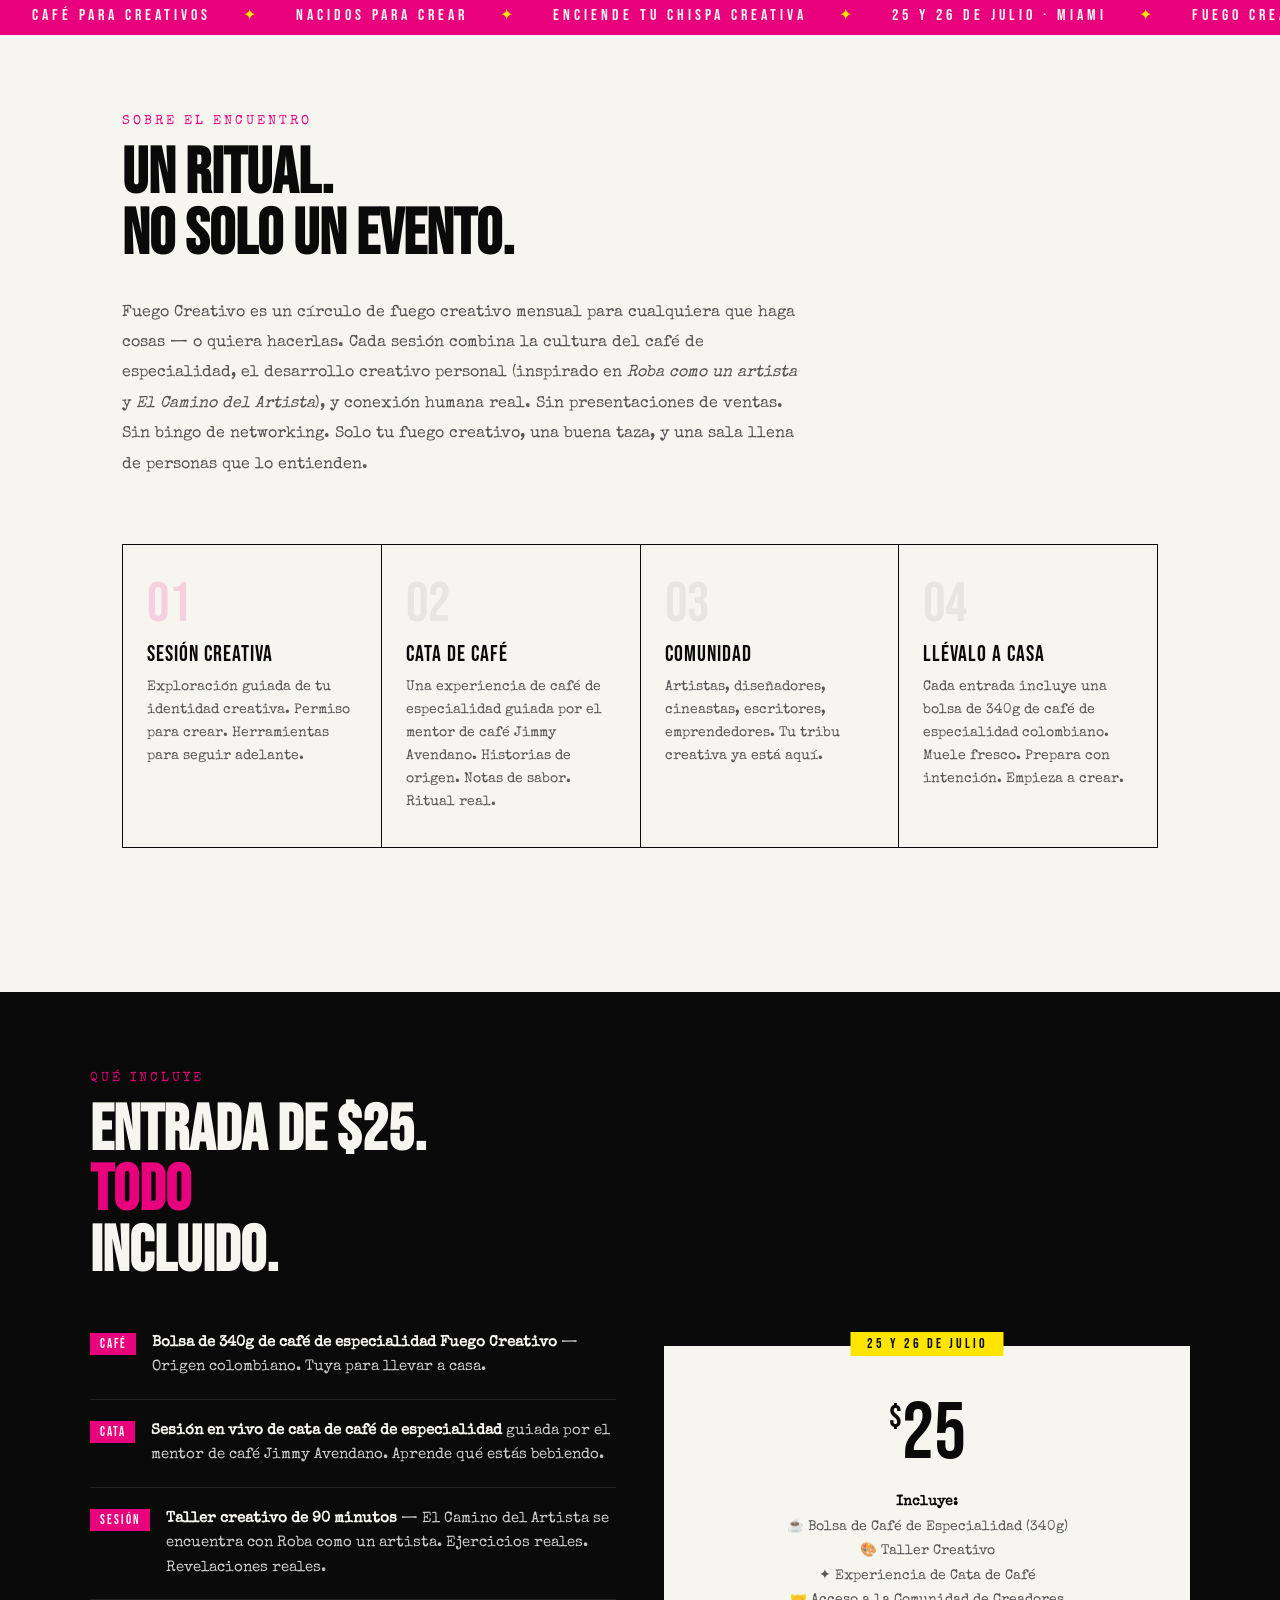
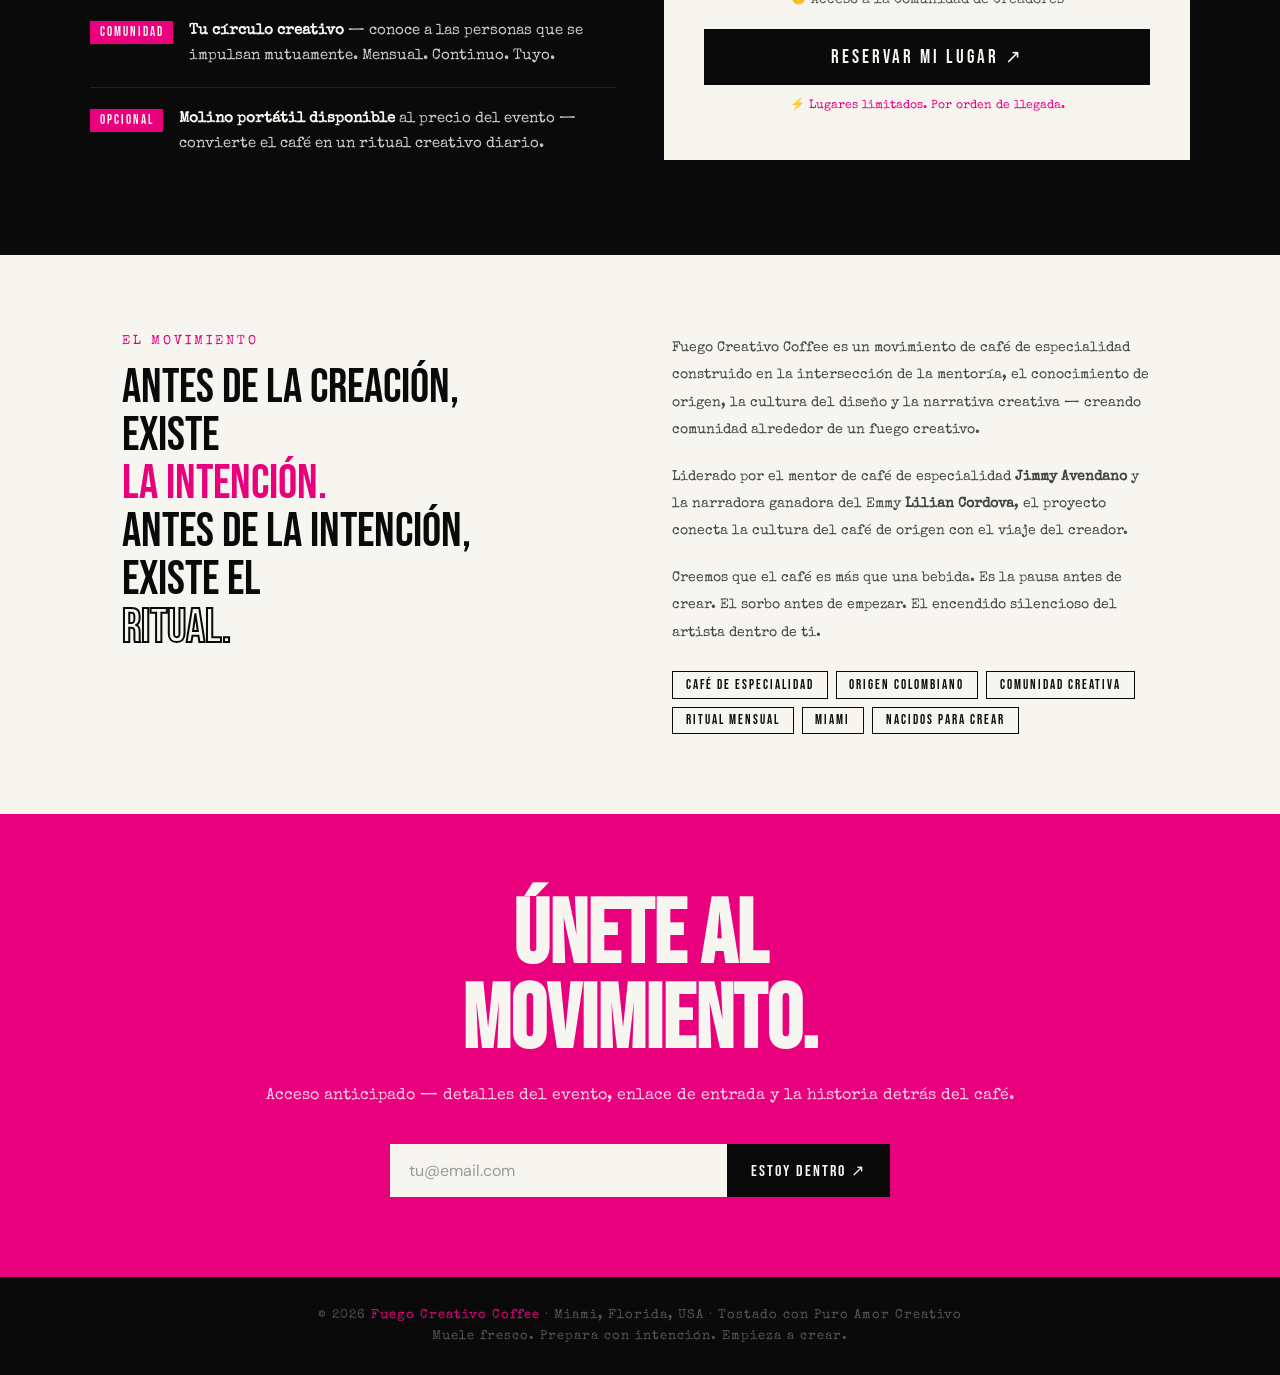
==== commit f3f9e542: "Update spanish.html" ====
--- a/spanish.html
+++ b/spanish.html
@@ -1000,7 +1000,7 @@
   <!-- NAV -->
   <nav>
     <div class="nav-logo">
-      <img src="https://fuegocreativo.com/wp-content/uploads/2026/05/FuegoCreativo_Logo_REV4_HORZ-e1778547479365.png" alt="" loading="eager" decoding="async">
+      <img src="https://i.imgur.com/DsZ4qYK.png" alt="" loading="eager" decoding="async">
     </div>
     <a href="index.html" class="nav-cta">English</a>
   </nav>
@@ -1012,12 +1012,11 @@
     <img class="hero-banner-img" src="https://i.imgur.com/owM4uBe.png"
       alt="Fuego Creativo — Join the Movement. Coffee for Creators." loading="eager" decoding="async">
   </section>
-
   <!-- HERO -->
   <section class="hero">
     <div class="hero-left">
       <p class="hero-eyebrow">☕ 25 y 26 de Julio, 2026 · Miami, FL</p>
-      <h1 class="hero-title">INSPIRA<span class="on">CIÓN</span></h1>
+      <h1 class="hero-title">INSPIRACI<span class="on">ÓN</span></h1>
       <p class="hero-sub">(Café Para Creativos)</p>
       <p class="hero-desc">
         Un encuentro mensual para artistas, cineastas, diseñadores, escritores y soñadores listos para reconectar con su
@@ -1042,13 +1041,11 @@
         <div class="poster-bg-text">FC</div>
         <div class="poster-content">
           <div class="poster-big">
-            <span class="highlight">ESTOY</span><br>
-            <span class="outline">EMOCIONADO</span><br>
-            DE VER<br>
-            HACIA<br>
-            <span class="highlight">DÓNDE VA</span><br>
-            TODO<br>
-            ESTO
+            <span class="highlight">VEN</span><br>
+            A CONOCER<br>
+            <span class="outline">A TU</span><br>
+            <span class="highlight">NIÑO</span><br>
+            ARTISTA
           </div>
           <div class="join-label">Únete al Movimiento · Fuegocreativo.com</div>
         </div>
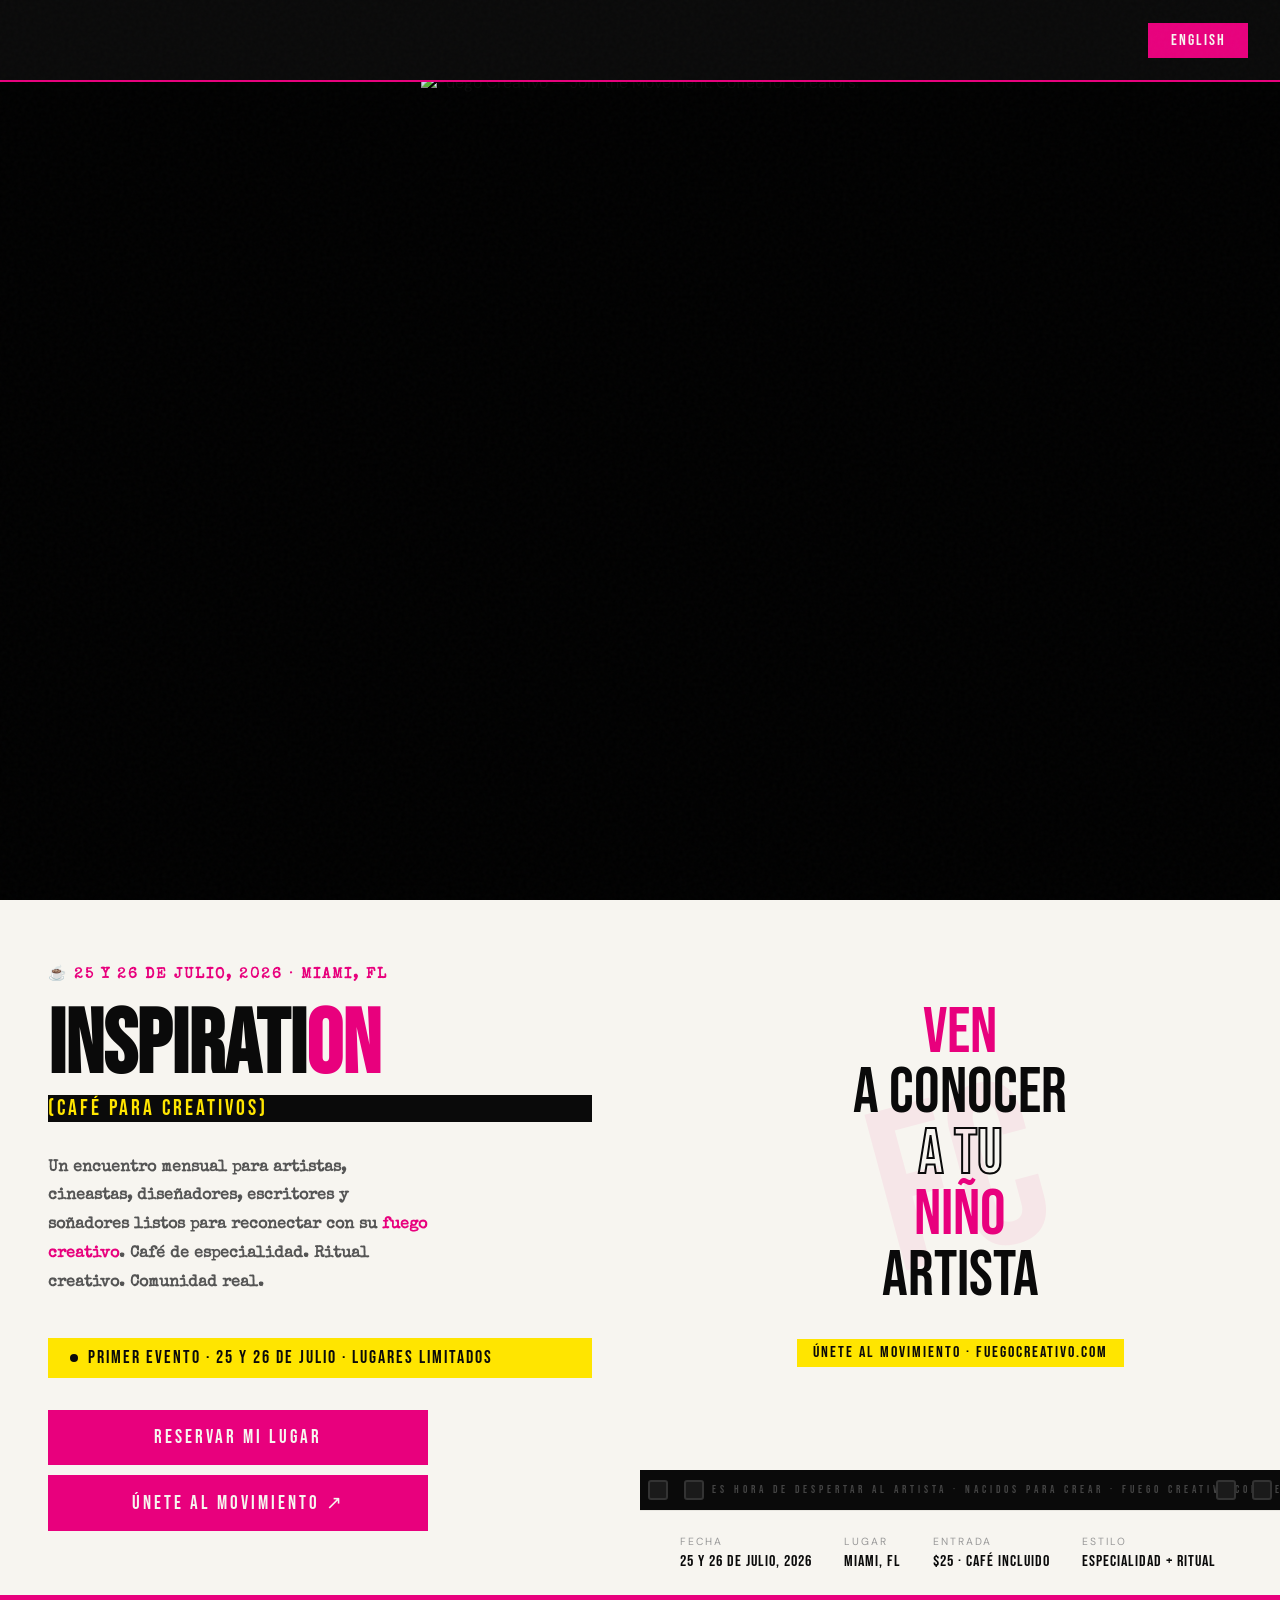
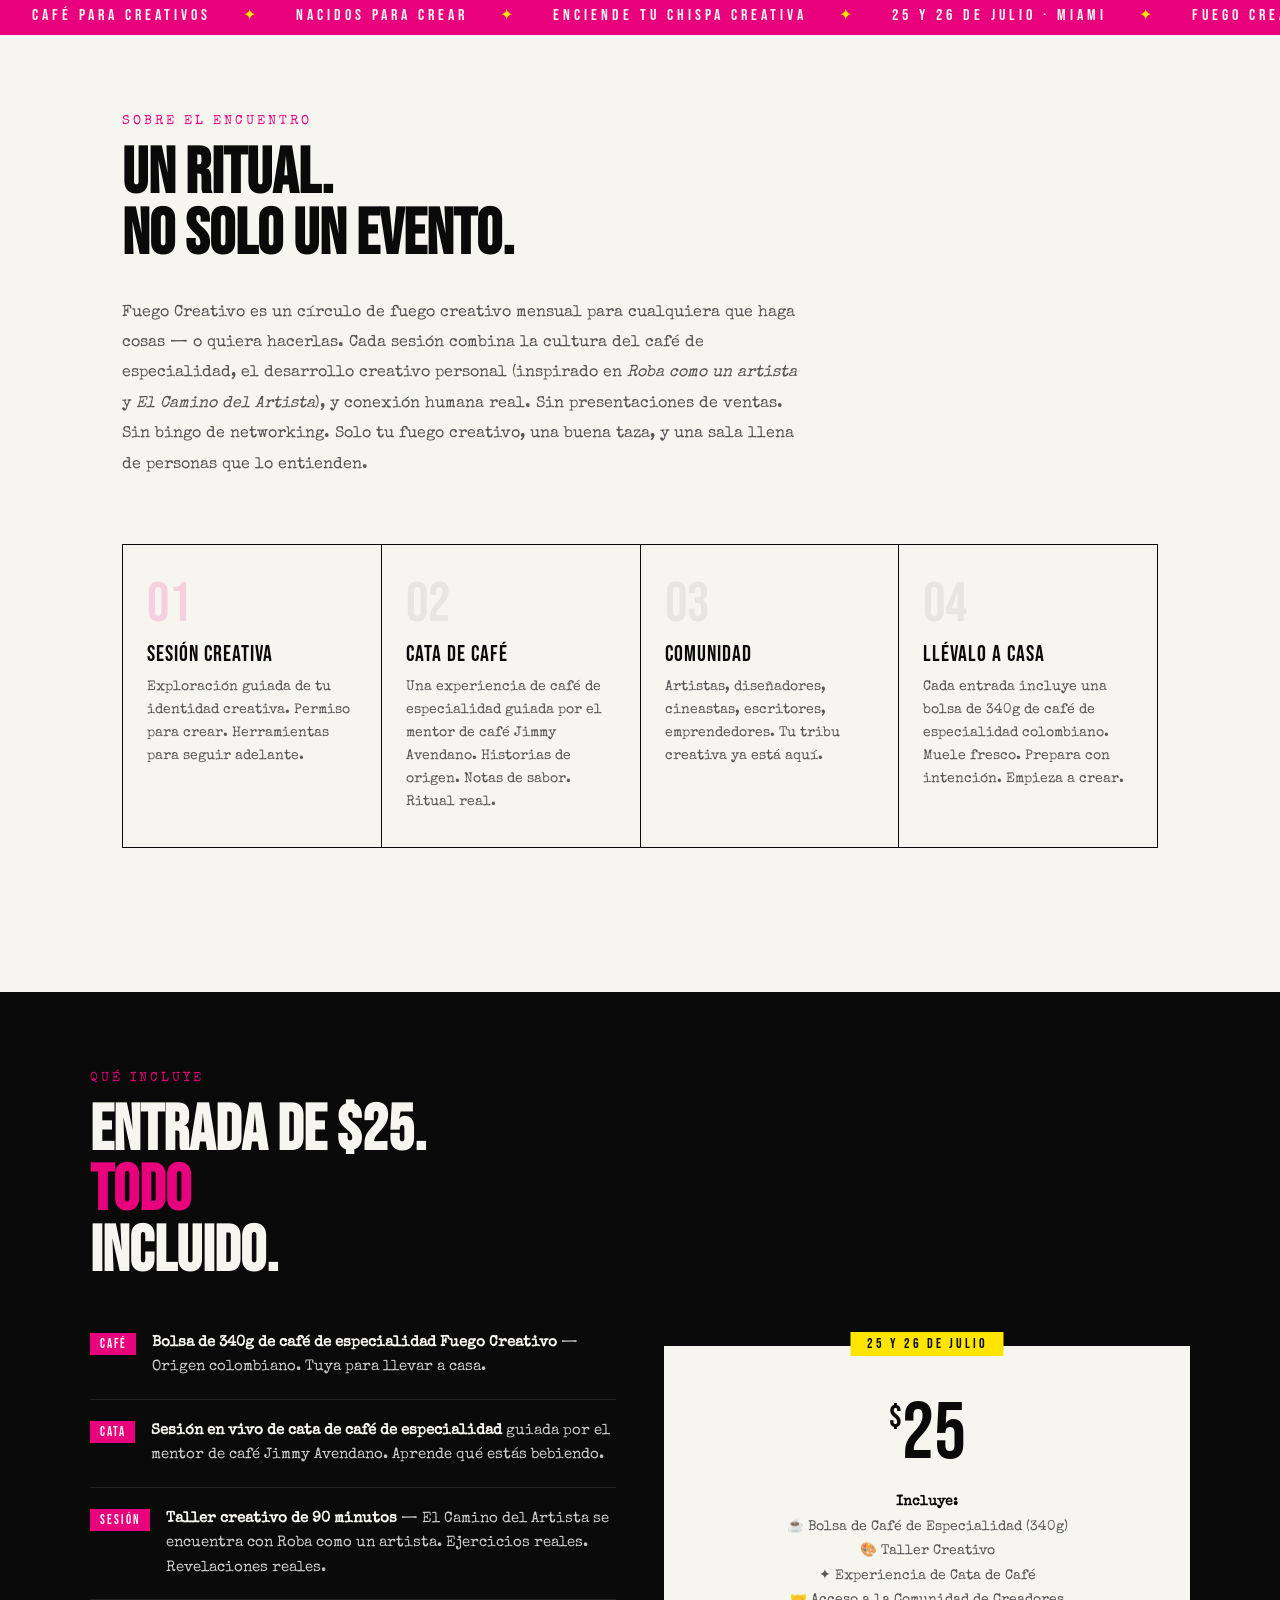
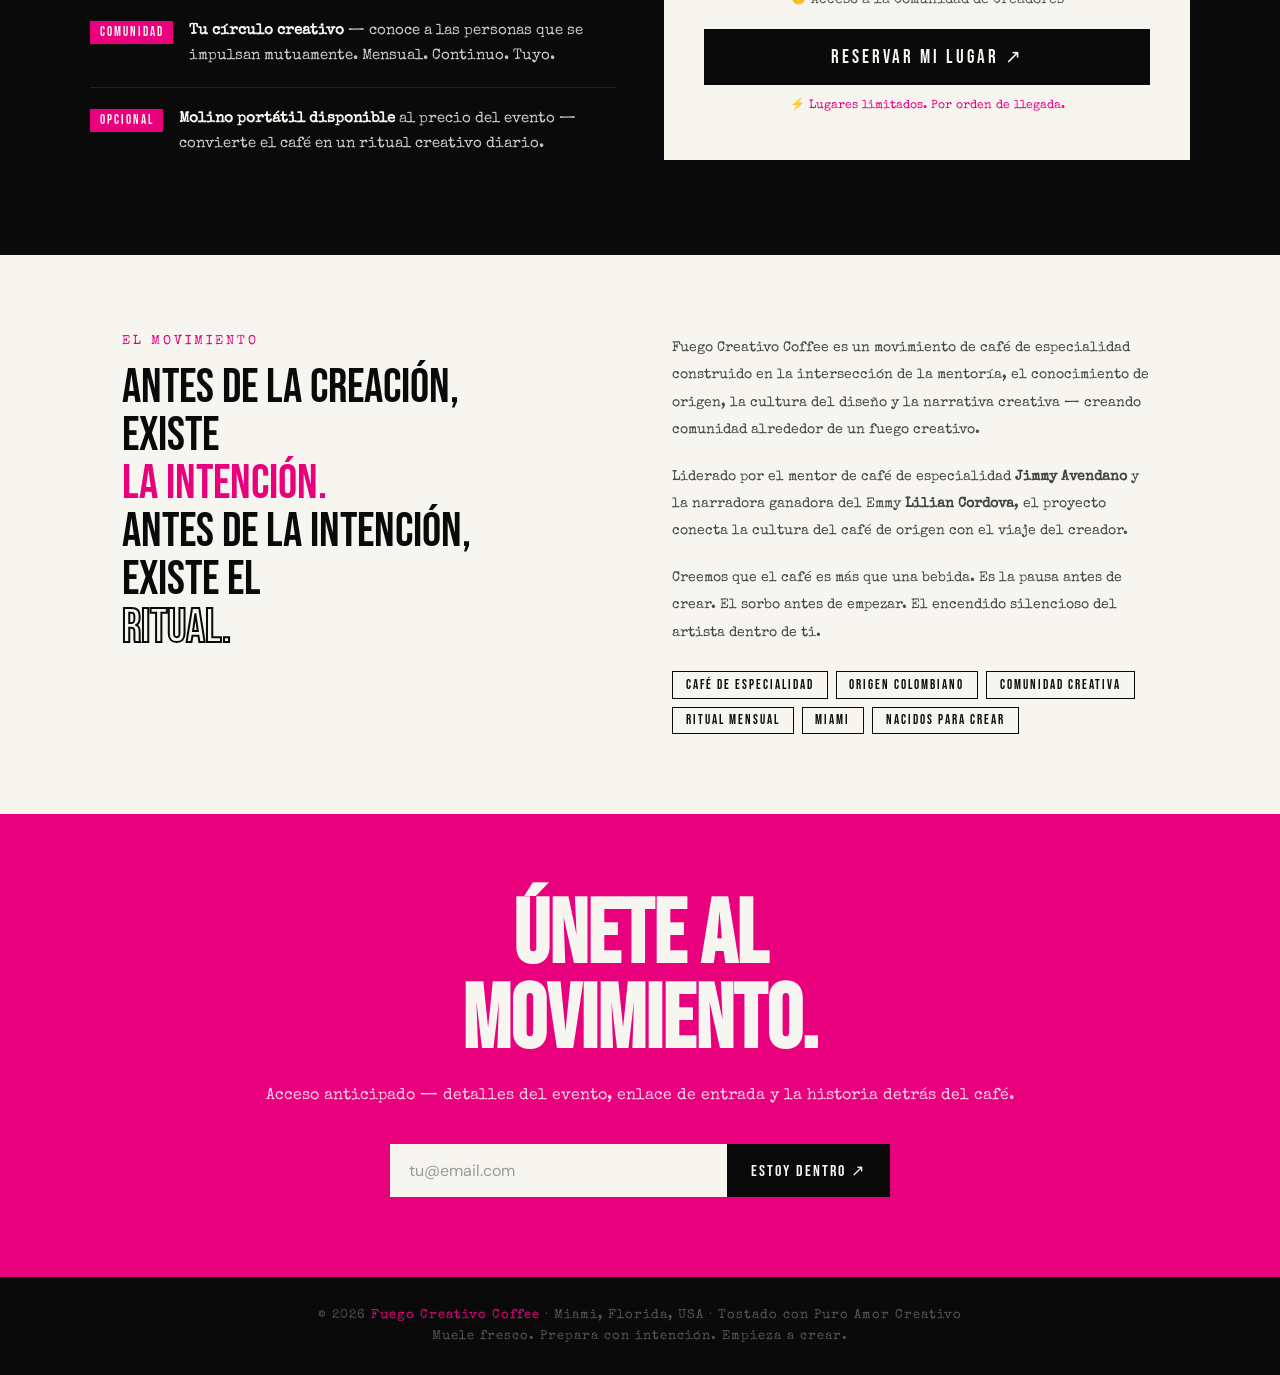
==== commit f4d8d097: "Update spanish.html" ====
--- a/spanish.html
+++ b/spanish.html
@@ -1009,14 +1009,14 @@
   <!-- https://photos.google.com/share/AF1QipPESKp0J7KnhTkKwZ7yNRNxaxfKoaj4ihiTkLRmJrGRpCVS4npY5O2YjLJQ8ughfw/photo/AF1QipOMtvYX56gHQocEB1tMNFiVawGGtebPVFEAqGS8?key=eUp3dnlabGpqal9iOURBdUZSWHBSa1diTzRnM2R3 -->
   <!-- HERO BANNER (móvil: 100% ancho; desktop: altura viewport) -->
   <section class="hero-banner" aria-label="Fuego Creativo">
-    <img class="hero-banner-img" src="https://i.imgur.com/owM4uBe.png"
+    <img class="hero-banner-img" src="https://i.imgur.com/3cTbyty.png"
       alt="Fuego Creativo — Join the Movement. Coffee for Creators." loading="eager" decoding="async">
   </section>
   <!-- HERO -->
   <section class="hero">
     <div class="hero-left">
       <p class="hero-eyebrow">☕ 25 y 26 de Julio, 2026 · Miami, FL</p>
-      <h1 class="hero-title">INSPIRACI<span class="on">ÓN</span></h1>
+      <h1 class="hero-title">INSPIRATI<span class="on">ON</span></h1>
       <p class="hero-sub">(Café Para Creativos)</p>
       <p class="hero-desc">
         Un encuentro mensual para artistas, cineastas, diseñadores, escritores y soñadores listos para reconectar con su
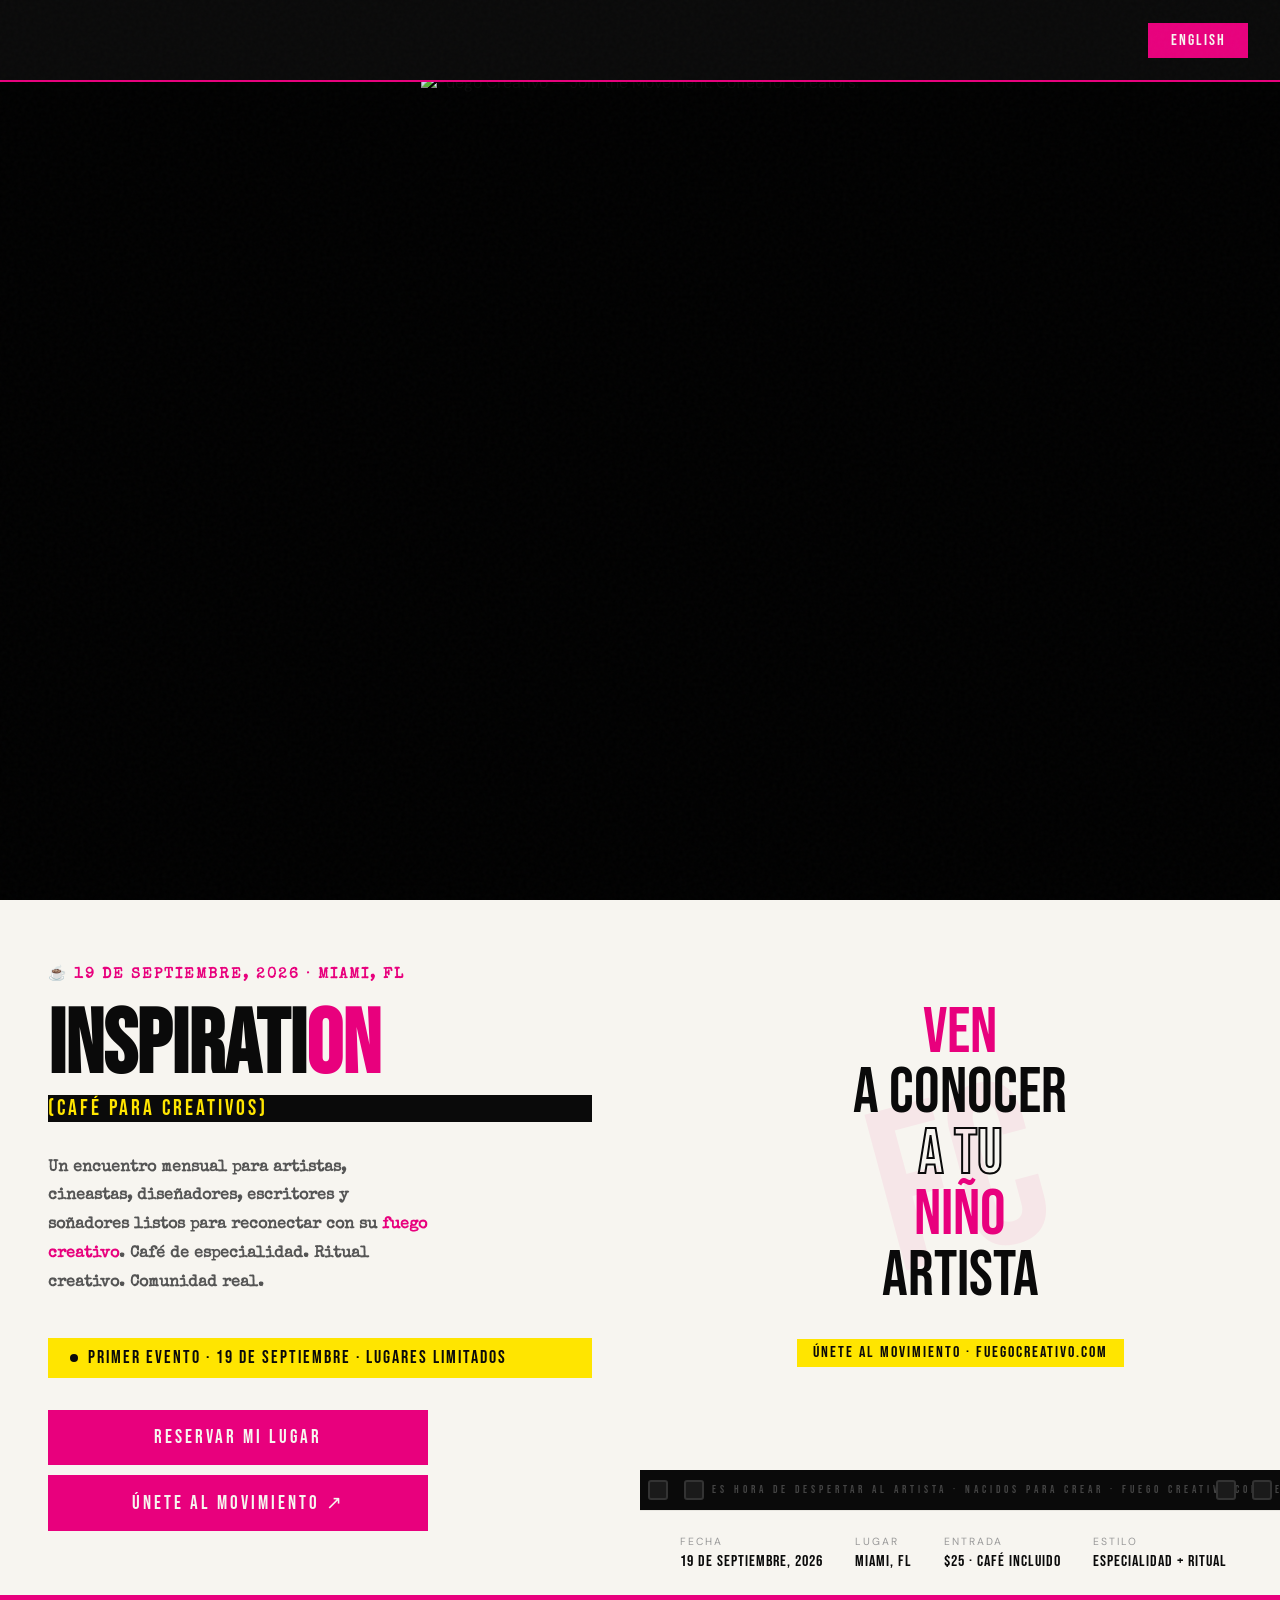
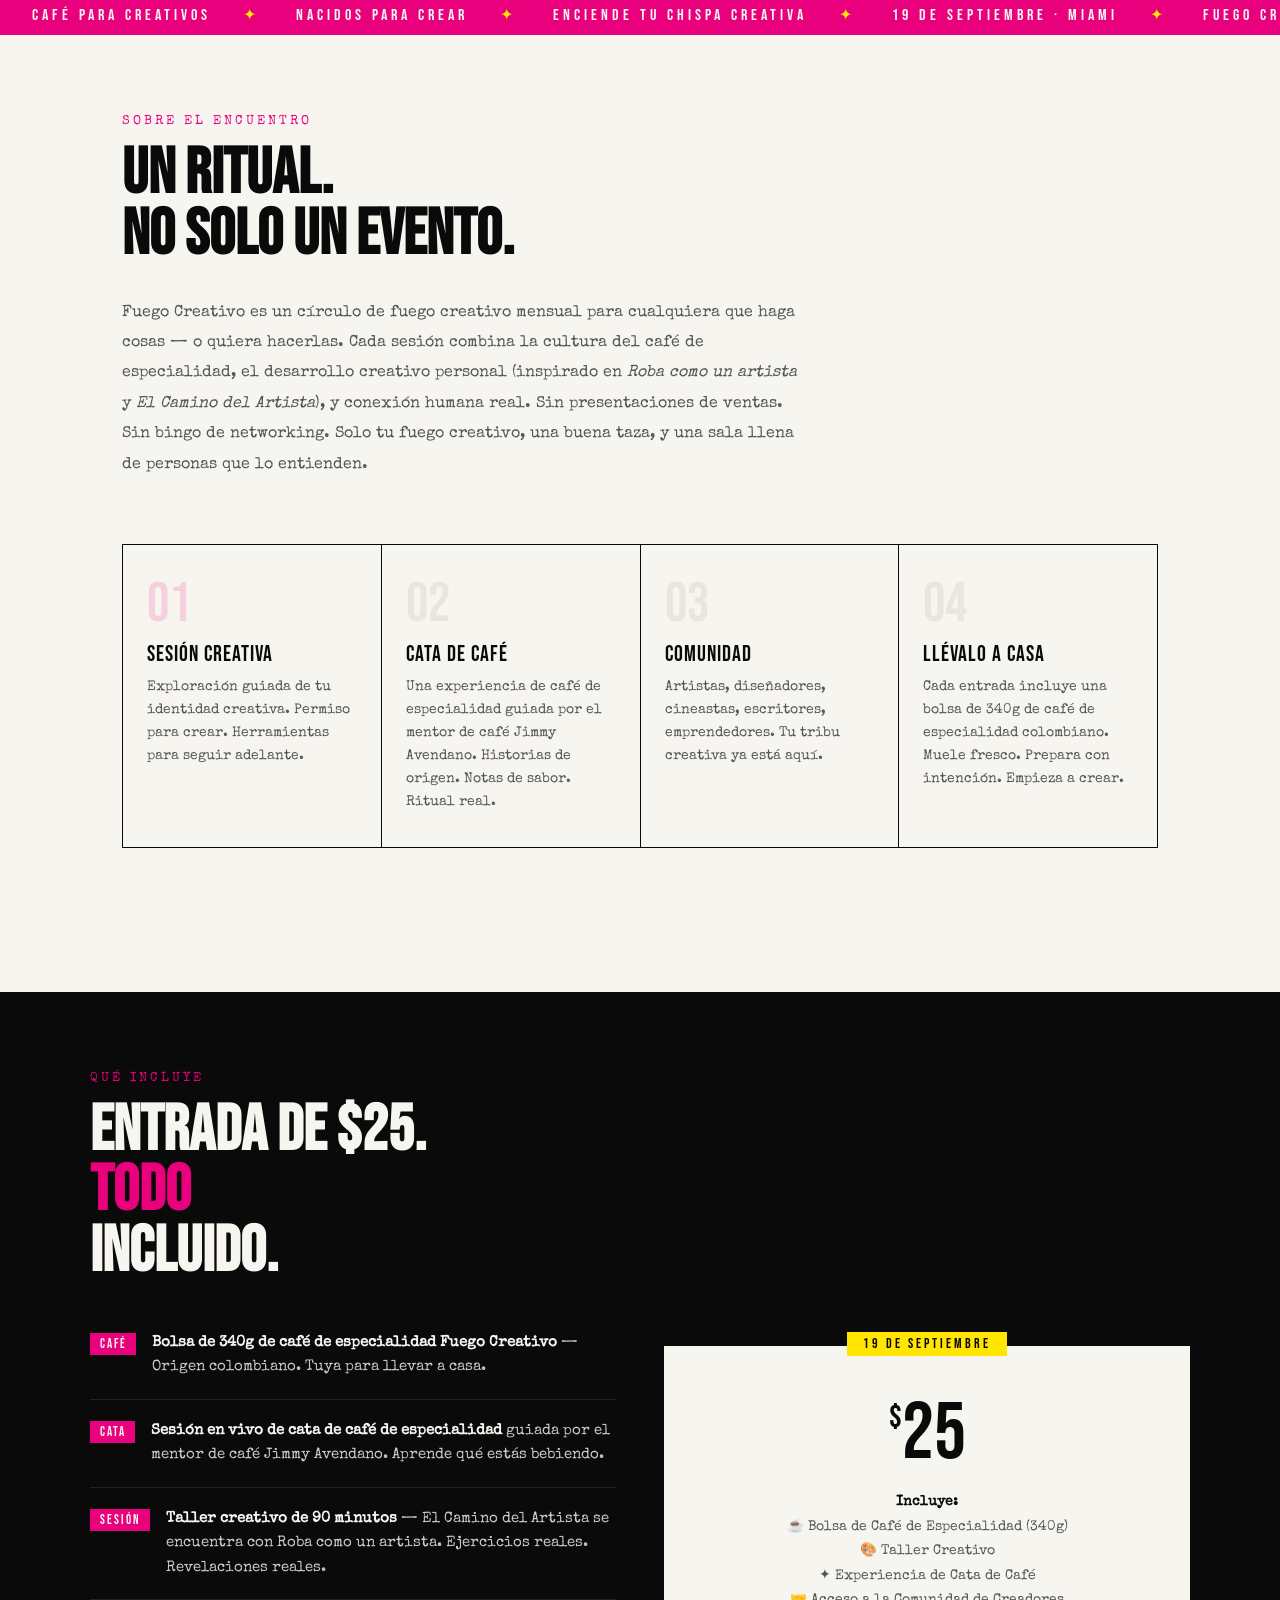
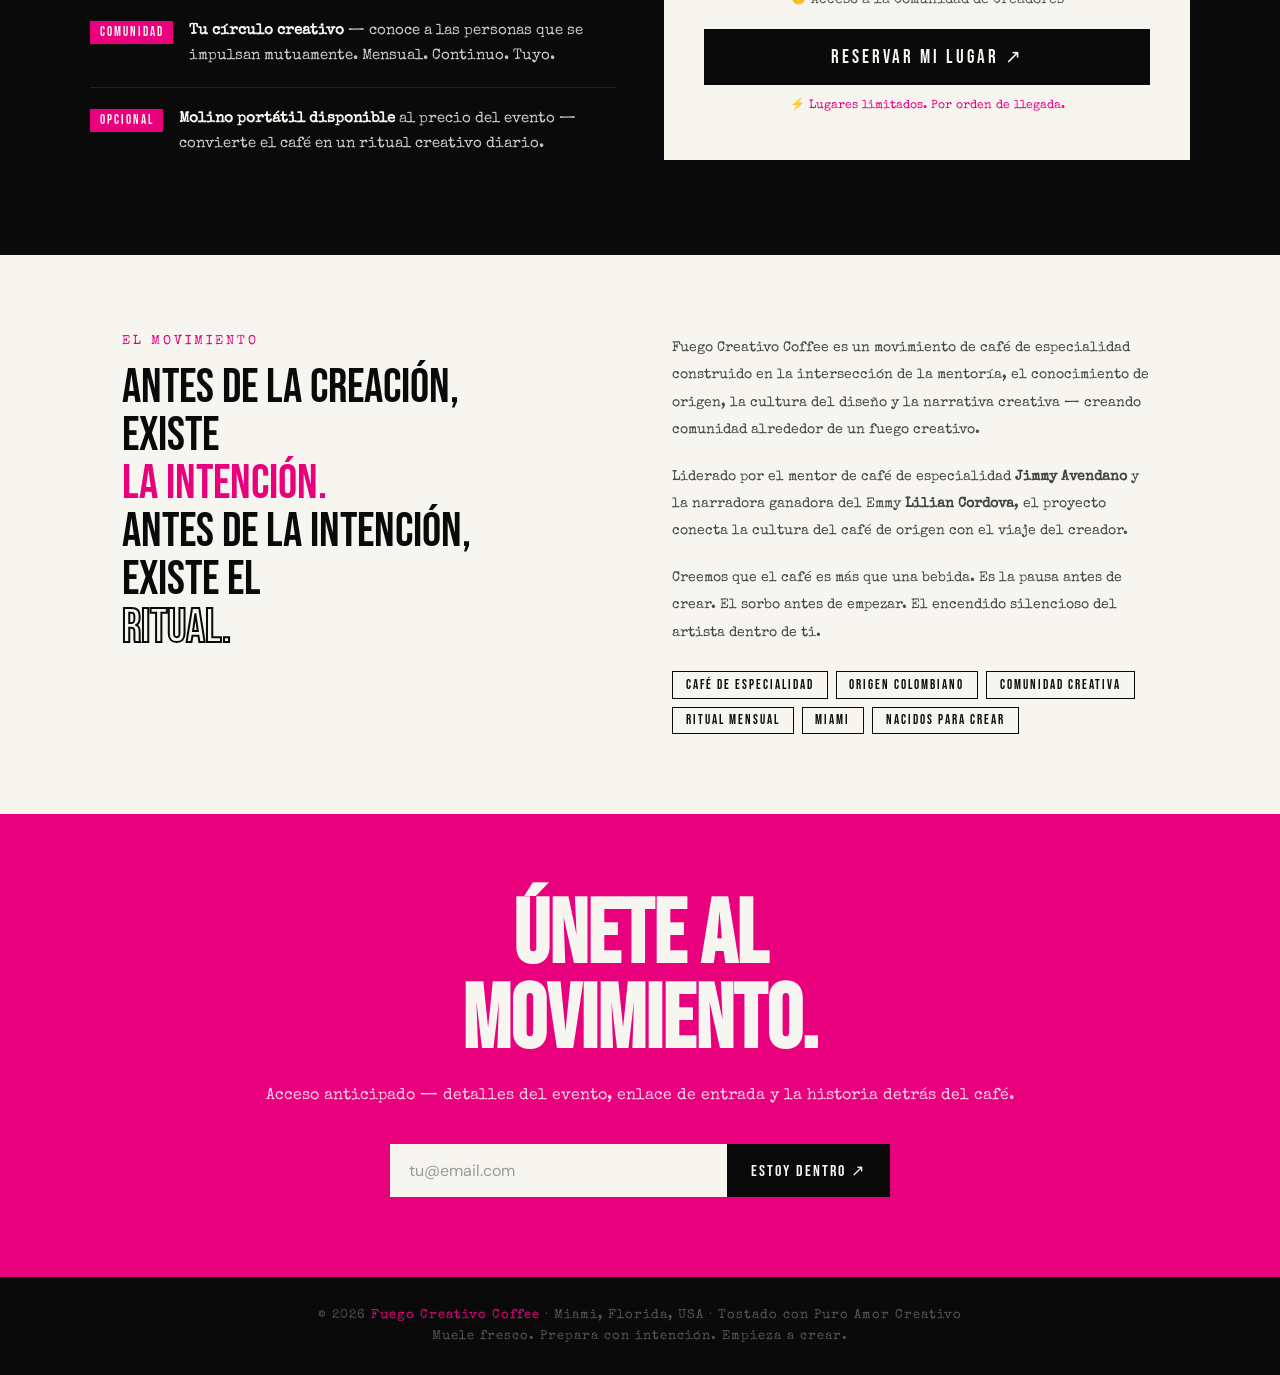
==== commit 9e8b9149: "Actualizar la fecha del evento Se actualiza la fecha del evento" ====
--- a/spanish.html
+++ b/spanish.html
@@ -566,7 +566,7 @@
     }
 
     .price-box::before {
-      content: '25 y 26 de Julio';
+      content: '19 de Septiembre';
       position: absolute;
       top: -14px;
       left: 50%;
@@ -1015,7 +1015,7 @@
   <!-- HERO -->
   <section class="hero">
     <div class="hero-left">
-      <p class="hero-eyebrow">☕ 25 y 26 de Julio, 2026 · Miami, FL</p>
+      <p class="hero-eyebrow">☕ 19 de Septiembre, 2026 · Miami, FL</p>
       <h1 class="hero-title">INSPIRATI<span class="on">ON</span></h1>
       <p class="hero-sub">(Café Para Creativos)</p>
       <p class="hero-desc">
@@ -1025,7 +1025,7 @@
 
       <div class="hero-date-pill">
         <span class="dot"></span>
-        PRIMER EVENTO · 25 y 26 de Julio · LUGARES LIMITADOS
+        PRIMER EVENTO · 19 de Septiembre · LUGARES LIMITADOS
       </div>
 
       <div id="hero-cta">
@@ -1062,7 +1062,7 @@
       <div class="hero-info-bar">
         <div class="info-item">
           <span class="info-label">Fecha</span>
-          <span class="info-value">25 y 26 de Julio, 2026</span>
+          <span class="info-value">19 de Septiembre, 2026</span>
         </div>
         <div class="info-item">
           <span class="info-label">Lugar</span>
@@ -1086,14 +1086,14 @@
       <span>CAFÉ PARA CREATIVOS</span><span class="dot-sep">✦</span>
       <span>NACIDOS PARA CREAR</span><span class="dot-sep">✦</span>
       <span>ENCIENDE TU CHISPA CREATIVA</span><span class="dot-sep">✦</span>
-      <span>25 y 26 de Julio · MIAMI</span><span class="dot-sep">✦</span>
+      <span>19 de Septiembre · MIAMI</span><span class="dot-sep">✦</span>
       <span>FUEGO CREATIVO COFFEE</span><span class="dot-sep">✦</span>
       <span>ÚNETE AL MOVIMIENTO</span><span class="dot-sep">✦</span>
       <span>DESPIERTA AL ARTISTA</span><span class="dot-sep">✦</span>
       <span>CAFÉ PARA CREATIVOS</span><span class="dot-sep">✦</span>
       <span>NACIDOS PARA CREAR</span><span class="dot-sep">✦</span>
       <span>ENCIENDE TU CHISPA CREATIVA</span><span class="dot-sep">✦</span>
-      <span>25 y 26 de Julio · MIAMI</span><span class="dot-sep">✦</span>
+      <span>19 de Septiembre · MIAMI</span><span class="dot-sep">✦</span>
       <span>FUEGO CREATIVO COFFEE</span><span class="dot-sep">✦</span>
       <span>ÚNETE AL MOVIMIENTO</span><span class="dot-sep">✦</span>
       <span>DESPIERTA AL ARTISTA</span><span class="dot-sep">✦</span>
@@ -1175,7 +1175,7 @@
             ✦ Experiencia de Cata de Café<br>
             🤝 Acceso a la Comunidad de Creadores
           </p>
-          <a href="https://www.eventbrite.com/e/awaken-the-artist-fuego-creativo-coffee-for-creators-tickets-1990149901930?aff=oddtdtcreator"
+          <a href="https://www.eventbrite.com/e/fuego-creativo-cafe-para-creadores-despierta-al-artista-tickets-1991332698707?aff=oddtdtcreator"
             class="btn-price" target="_blank" rel="noopener noreferrer">RESERVAR MI LUGAR ↗</a>
           <p class="spots-left">⚡ Lugares limitados. Por orden de llegada.</p>
         </div>
@@ -1228,7 +1228,7 @@
     </form>
     <div class="success-msg" id="ctaSuccess"
       style="max-width:500px;margin:0.75rem auto 0;background:rgba(255,255,255,0.15);border-color:rgba(255,255,255,0.5);">
-      <p style="color:white;">🔥 Bienvenido al movimiento. Nos vemos el 25 y 26 de julio.</p>
+      <p style="color:white;">🔥 Bienvenido al movimiento. Nos vemos el 19 de Septiembre.</p>
     </div>
   </div>
 
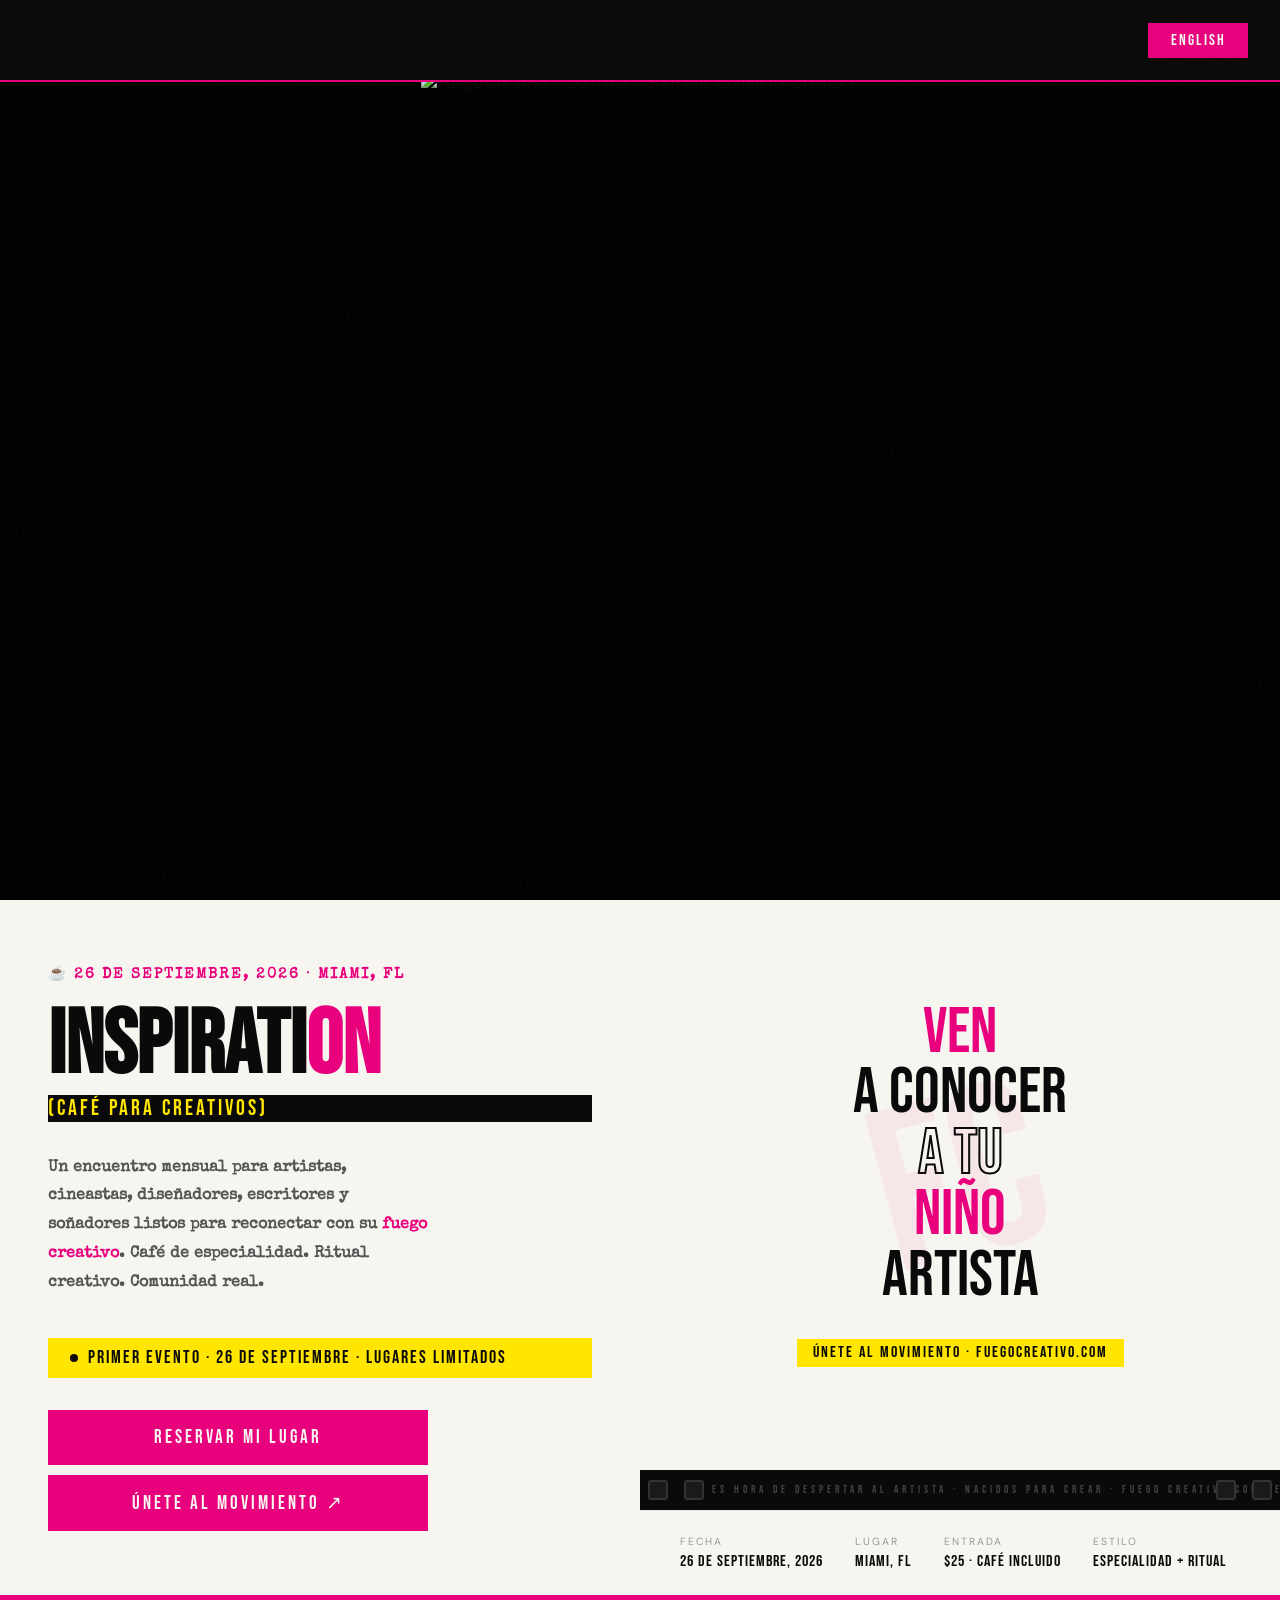
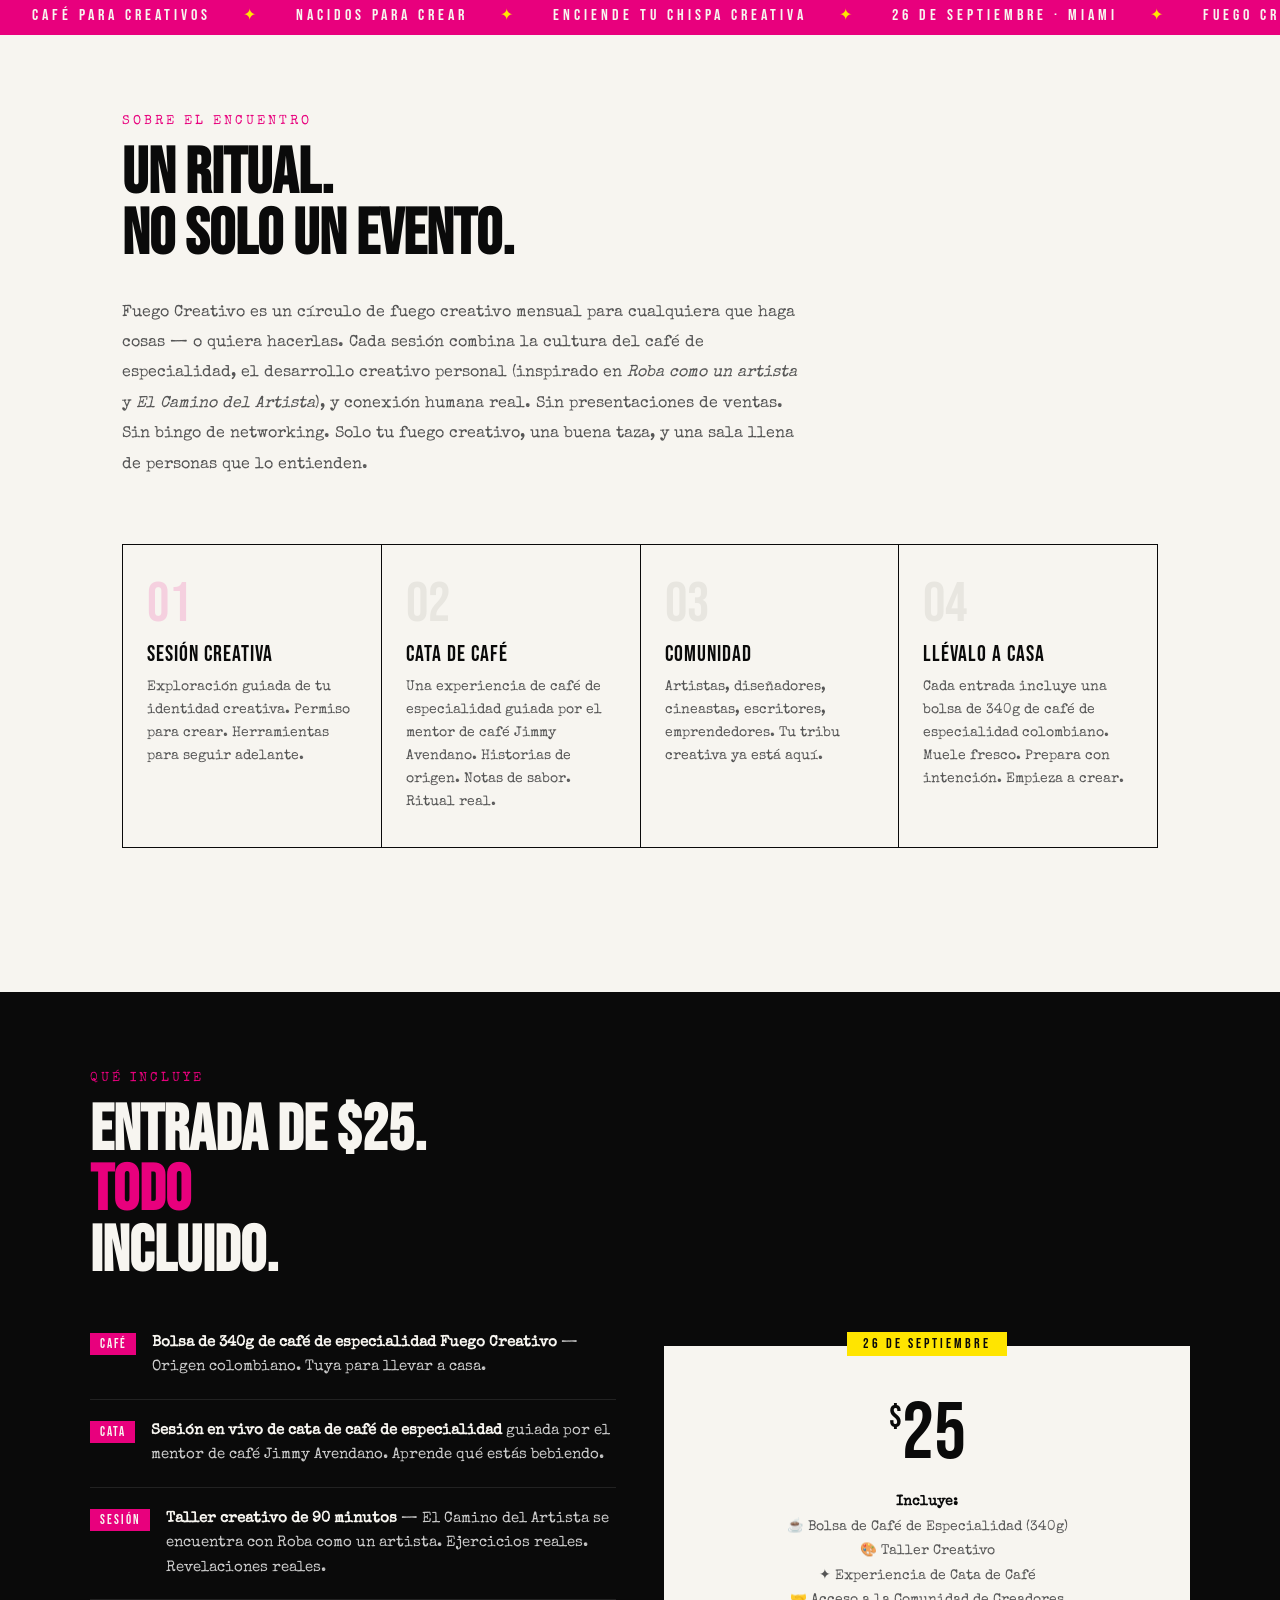
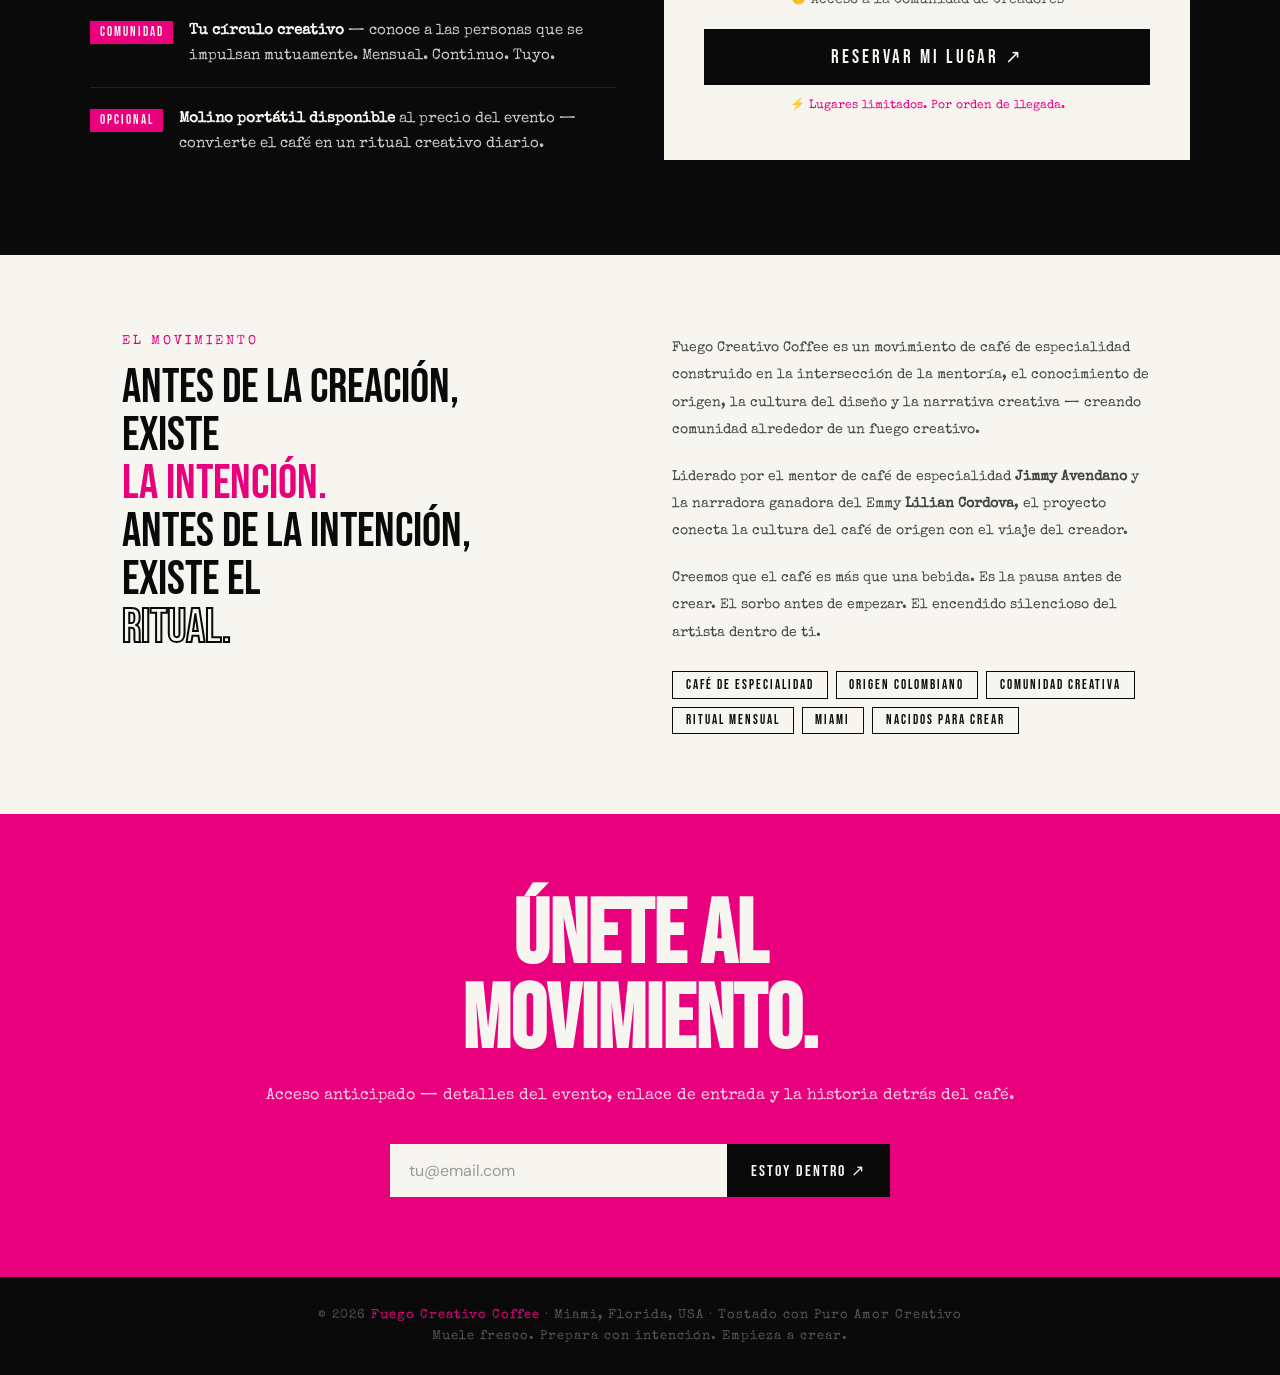
==== commit 514704a1: "La fecha en español La fecha del evento se movió al sábado 26 de septiembre." ====
--- a/spanish.html
+++ b/spanish.html
@@ -566,7 +566,7 @@
     }
 
     .price-box::before {
-      content: '19 de Septiembre';
+      content: '26 de Septiembre';
       position: absolute;
       top: -14px;
       left: 50%;
@@ -1015,7 +1015,7 @@
   <!-- HERO -->
   <section class="hero">
     <div class="hero-left">
-      <p class="hero-eyebrow">☕ 19 de Septiembre, 2026 · Miami, FL</p>
+      <p class="hero-eyebrow">☕ 26 de Septiembre, 2026 · Miami, FL</p>
       <h1 class="hero-title">INSPIRATI<span class="on">ON</span></h1>
       <p class="hero-sub">(Café Para Creativos)</p>
       <p class="hero-desc">
@@ -1025,7 +1025,7 @@
 
       <div class="hero-date-pill">
         <span class="dot"></span>
-        PRIMER EVENTO · 19 de Septiembre · LUGARES LIMITADOS
+        PRIMER EVENTO · 26 de Septiembre · LUGARES LIMITADOS
       </div>
 
       <div id="hero-cta">
@@ -1062,7 +1062,7 @@
       <div class="hero-info-bar">
         <div class="info-item">
           <span class="info-label">Fecha</span>
-          <span class="info-value">19 de Septiembre, 2026</span>
+          <span class="info-value">26 de Septiembre, 2026</span>
         </div>
         <div class="info-item">
           <span class="info-label">Lugar</span>
@@ -1086,14 +1086,14 @@
       <span>CAFÉ PARA CREATIVOS</span><span class="dot-sep">✦</span>
       <span>NACIDOS PARA CREAR</span><span class="dot-sep">✦</span>
       <span>ENCIENDE TU CHISPA CREATIVA</span><span class="dot-sep">✦</span>
-      <span>19 de Septiembre · MIAMI</span><span class="dot-sep">✦</span>
+      <span>26 de Septiembre · MIAMI</span><span class="dot-sep">✦</span>
       <span>FUEGO CREATIVO COFFEE</span><span class="dot-sep">✦</span>
       <span>ÚNETE AL MOVIMIENTO</span><span class="dot-sep">✦</span>
       <span>DESPIERTA AL ARTISTA</span><span class="dot-sep">✦</span>
       <span>CAFÉ PARA CREATIVOS</span><span class="dot-sep">✦</span>
       <span>NACIDOS PARA CREAR</span><span class="dot-sep">✦</span>
       <span>ENCIENDE TU CHISPA CREATIVA</span><span class="dot-sep">✦</span>
-      <span>19 de Septiembre · MIAMI</span><span class="dot-sep">✦</span>
+      <span>26 de Septiembre · MIAMI</span><span class="dot-sep">✦</span>
       <span>FUEGO CREATIVO COFFEE</span><span class="dot-sep">✦</span>
       <span>ÚNETE AL MOVIMIENTO</span><span class="dot-sep">✦</span>
       <span>DESPIERTA AL ARTISTA</span><span class="dot-sep">✦</span>
@@ -1228,7 +1228,7 @@
     </form>
     <div class="success-msg" id="ctaSuccess"
       style="max-width:500px;margin:0.75rem auto 0;background:rgba(255,255,255,0.15);border-color:rgba(255,255,255,0.5);">
-      <p style="color:white;">🔥 Bienvenido al movimiento. Nos vemos el 19 de Septiembre.</p>
+      <p style="color:white;">🔥 Bienvenido al movimiento. Nos vemos el 26 de Septiembre.</p>
     </div>
   </div>
 
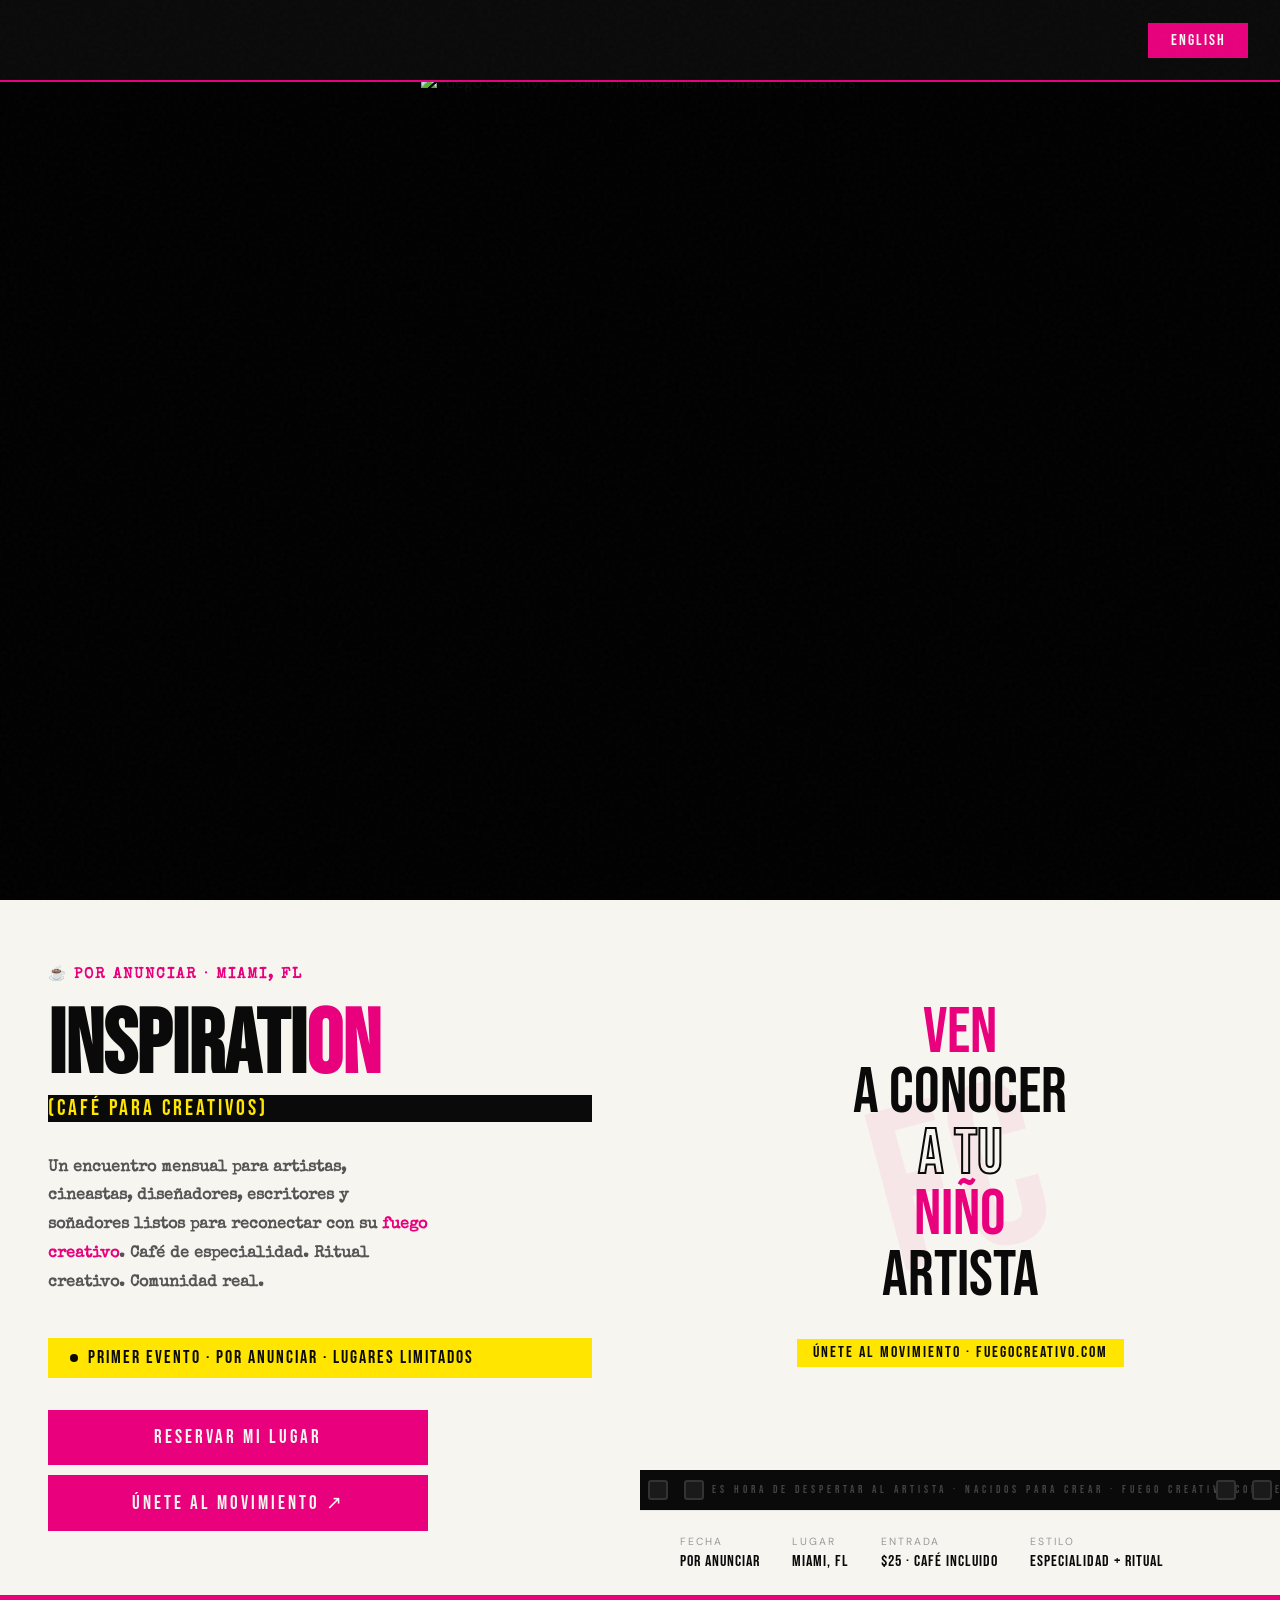
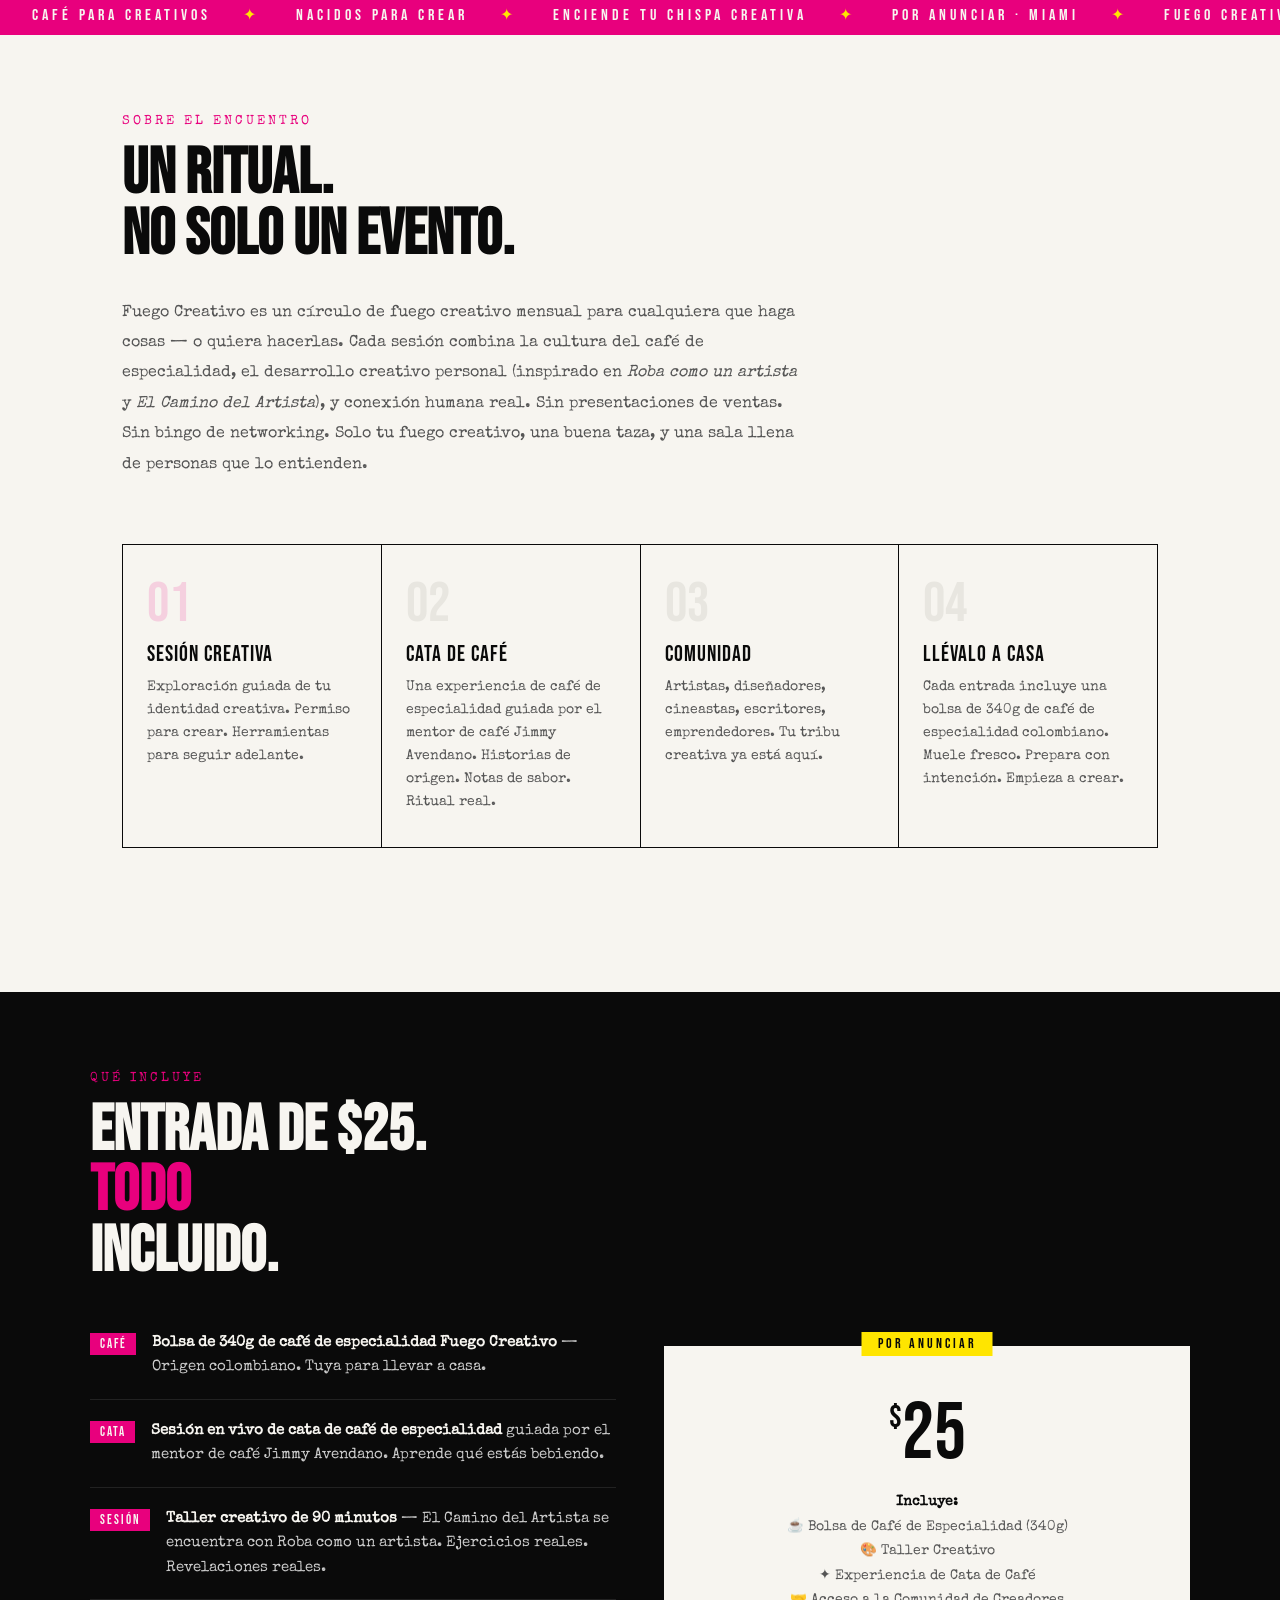
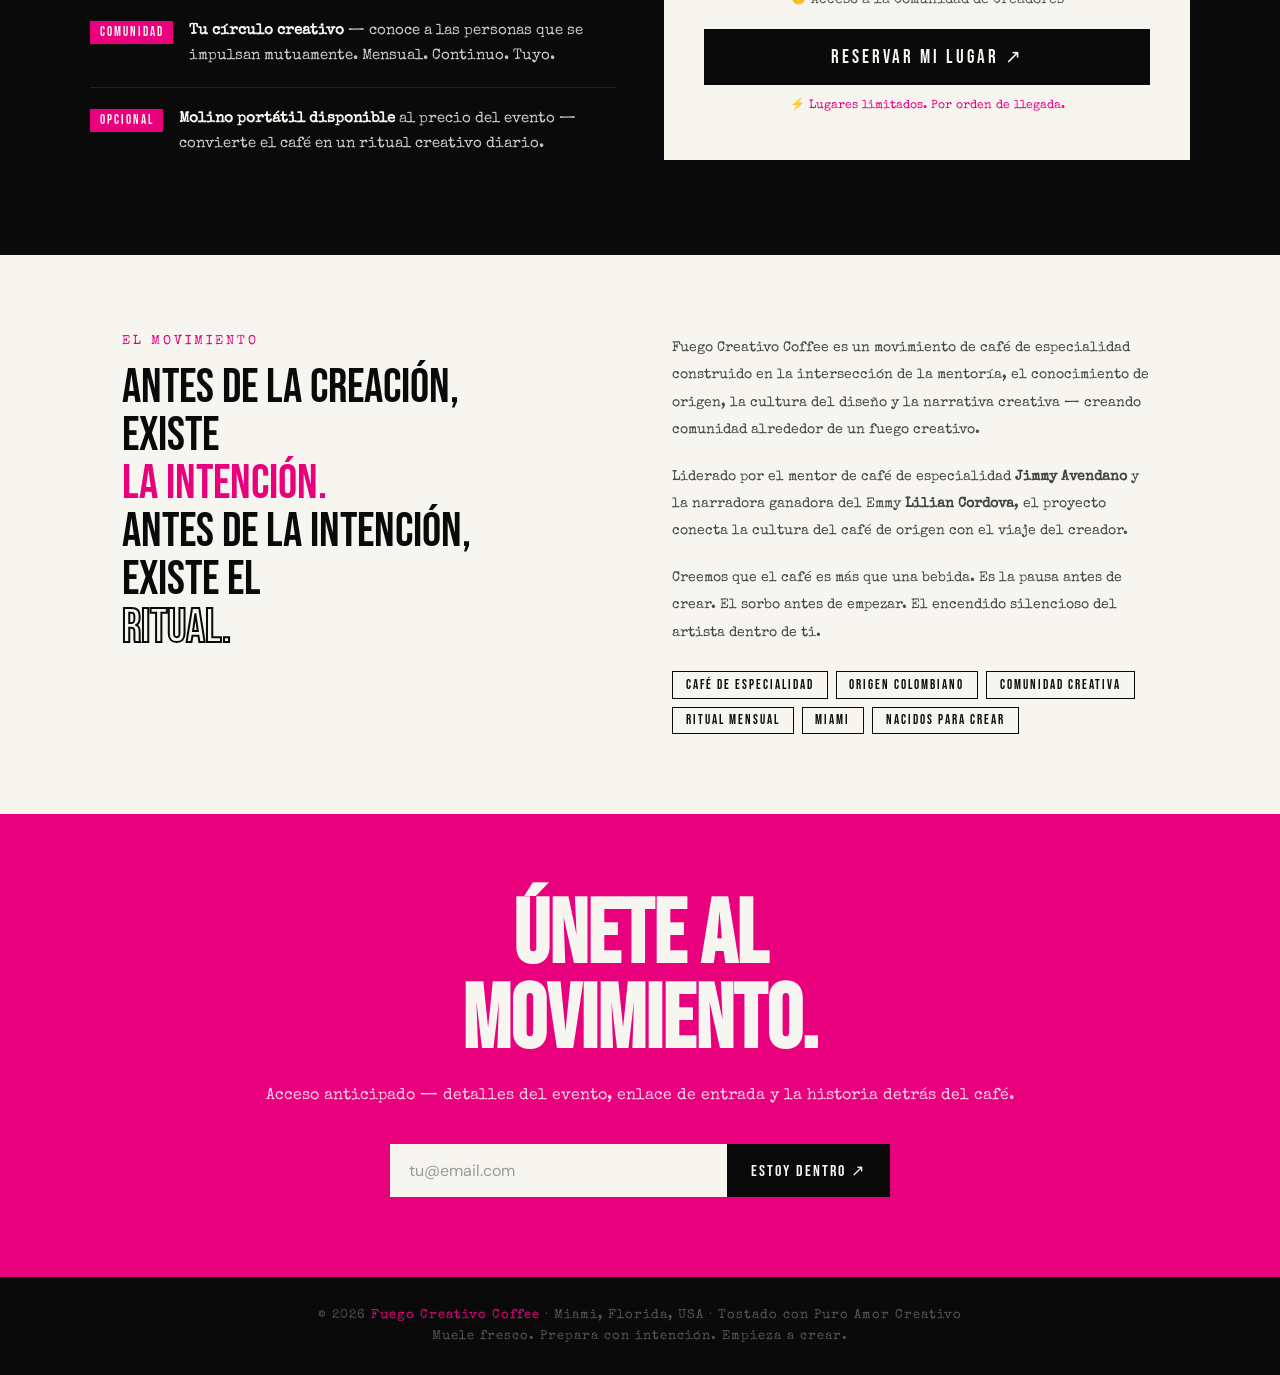
==== commit 6944663f: "Update event date to TBA in both English and Spanish versions" ====
--- a/spanish.html
+++ b/spanish.html
@@ -566,7 +566,7 @@
     }
 
     .price-box::before {
-      content: '26 de Septiembre';
+      content: 'Por anunciar';
       position: absolute;
       top: -14px;
       left: 50%;
@@ -1015,7 +1015,7 @@
   <!-- HERO -->
   <section class="hero">
     <div class="hero-left">
-      <p class="hero-eyebrow">☕ 26 de Septiembre, 2026 · Miami, FL</p>
+      <p class="hero-eyebrow">☕ Por anunciar · Miami, FL</p>
       <h1 class="hero-title">INSPIRATI<span class="on">ON</span></h1>
       <p class="hero-sub">(Café Para Creativos)</p>
       <p class="hero-desc">
@@ -1025,7 +1025,7 @@
 
       <div class="hero-date-pill">
         <span class="dot"></span>
-        PRIMER EVENTO · 26 de Septiembre · LUGARES LIMITADOS
+        PRIMER EVENTO · Por anunciar · LUGARES LIMITADOS
       </div>
 
       <div id="hero-cta">
@@ -1062,7 +1062,7 @@
       <div class="hero-info-bar">
         <div class="info-item">
           <span class="info-label">Fecha</span>
-          <span class="info-value">26 de Septiembre, 2026</span>
+          <span class="info-value">Por anunciar</span>
         </div>
         <div class="info-item">
           <span class="info-label">Lugar</span>
@@ -1086,14 +1086,14 @@
       <span>CAFÉ PARA CREATIVOS</span><span class="dot-sep">✦</span>
       <span>NACIDOS PARA CREAR</span><span class="dot-sep">✦</span>
       <span>ENCIENDE TU CHISPA CREATIVA</span><span class="dot-sep">✦</span>
-      <span>26 de Septiembre · MIAMI</span><span class="dot-sep">✦</span>
+      <span>Por anunciar · MIAMI</span><span class="dot-sep">✦</span>
       <span>FUEGO CREATIVO COFFEE</span><span class="dot-sep">✦</span>
       <span>ÚNETE AL MOVIMIENTO</span><span class="dot-sep">✦</span>
       <span>DESPIERTA AL ARTISTA</span><span class="dot-sep">✦</span>
       <span>CAFÉ PARA CREATIVOS</span><span class="dot-sep">✦</span>
       <span>NACIDOS PARA CREAR</span><span class="dot-sep">✦</span>
       <span>ENCIENDE TU CHISPA CREATIVA</span><span class="dot-sep">✦</span>
-      <span>26 de Septiembre · MIAMI</span><span class="dot-sep">✦</span>
+      <span>Por anunciar · MIAMI</span><span class="dot-sep">✦</span>
       <span>FUEGO CREATIVO COFFEE</span><span class="dot-sep">✦</span>
       <span>ÚNETE AL MOVIMIENTO</span><span class="dot-sep">✦</span>
       <span>DESPIERTA AL ARTISTA</span><span class="dot-sep">✦</span>
@@ -1228,7 +1228,7 @@
     </form>
     <div class="success-msg" id="ctaSuccess"
       style="max-width:500px;margin:0.75rem auto 0;background:rgba(255,255,255,0.15);border-color:rgba(255,255,255,0.5);">
-      <p style="color:white;">🔥 Bienvenido al movimiento. Nos vemos el 26 de Septiembre.</p>
+      <p style="color:white;">🔥 Bienvenido al movimiento. Fecha por anunciar — estate atento.</p>
     </div>
   </div>
 
